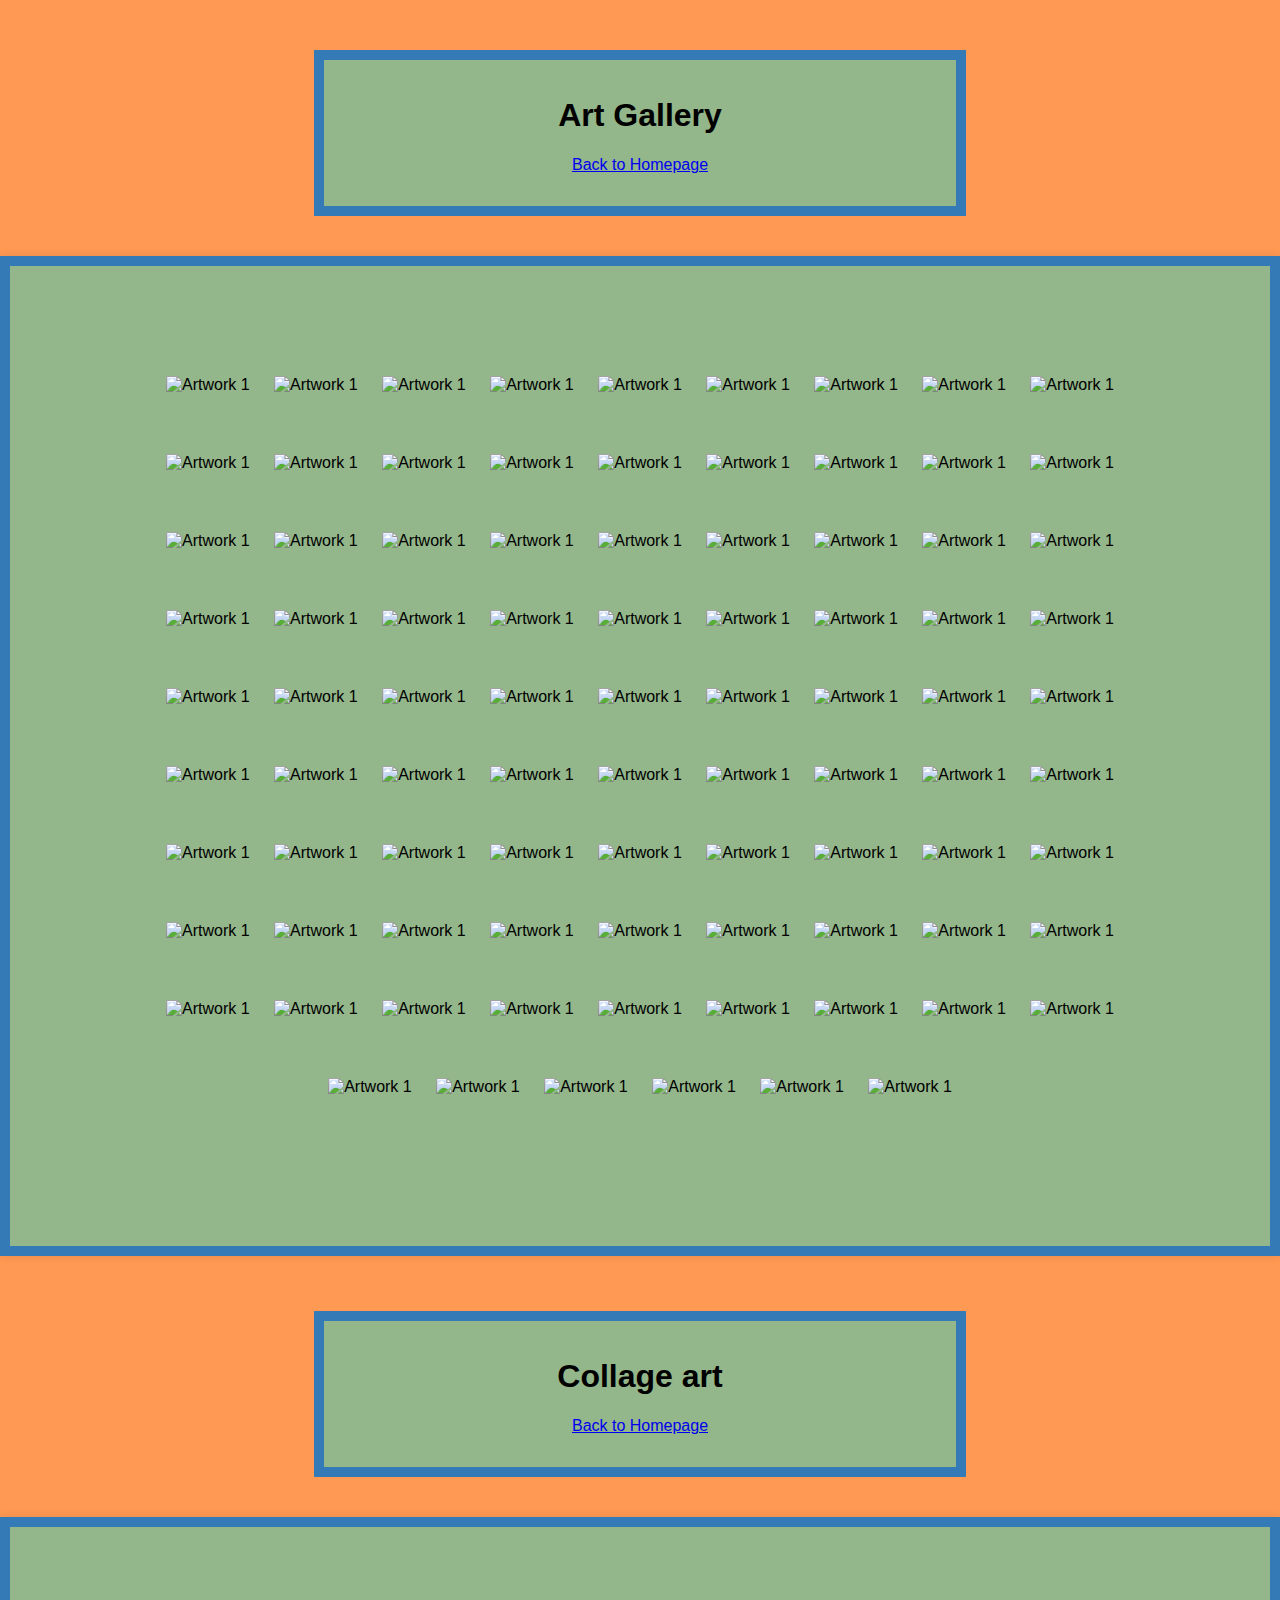
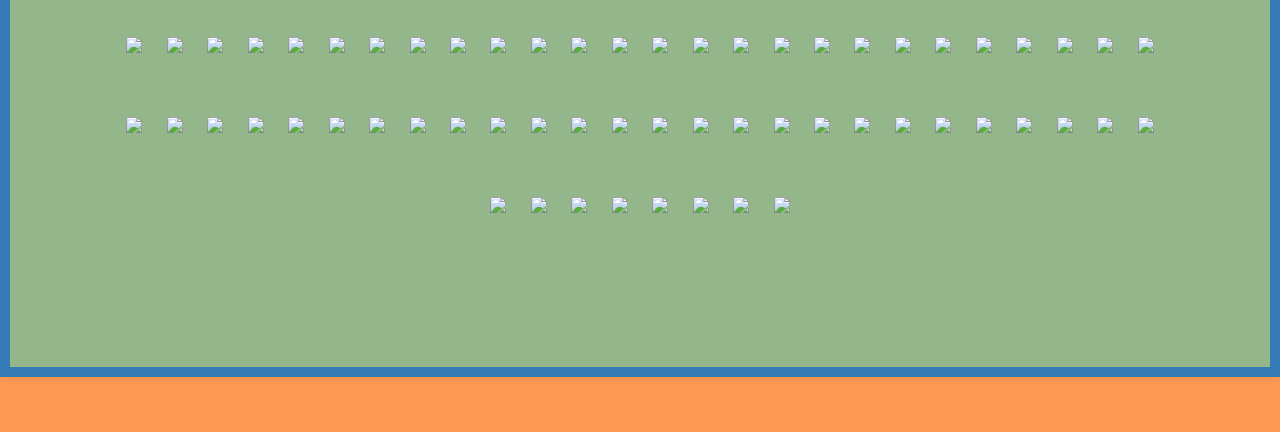
==== art/original.html @ 714fb95d "Add files via upload" ====
<!DOCTYPE html>
<html lang="en">
<head>
	<meta charset="UTF-8">
	<meta name="viewport" content="width=device-width, initial-scale=1.0">
	<title>Art Gallery</title>
	<link rel="stylesheet" href="gallery.css">
</head>
<body>
	<header>
		<h1>Art Gallery</h1>
		<p class="back-link"><a href="../index.html">Back to Homepage</a></p>
	</header>
	<main>
		<section id="art-section">
			<div class="art-container">
				<img src="geogebra_cuadrado/333_blanco.png" alt="Artwork 1" width="400" height="400">
				<img src="geogebra_cuadrado/333_color.png" alt="Artwork 1" width="400" height="400">
				<img src="geogebra_cuadrado/abstracto_1.png" alt="Artwork 1" width="400" height="400">
				<img src="geogebra_cuadrado/abstracto_uno_alt.png" alt="Artwork 1" width="400" height="400">
				<img src="geogebra_cuadrado/all_perspectives_colorful.png" alt="Artwork 1" width="400" height="400">
				<img src="geogebra_cuadrado/all_perspectives_white.png" alt="Artwork 1" width="400" height="400">
				<img src="geogebra_cuadrado/ancient_magik.png" alt="Artwork 1" width="400" height="400">
				<img src="geogebra_cuadrado/ancient_magik_blanco.png" alt="Artwork 1" width="400" height="400">
				<img src="geogebra_cuadrado/apertura.png" alt="Artwork 1" width="400" height="400">
				<img src="geogebra_cuadrado/apertura_2.png" alt="Artwork 1" width="400" height="400">
				<img src="geogebra_cuadrado/apertura_circular.png" alt="Artwork 1" width="400" height="400">
				<img src="geogebra_cuadrado/box_1.png" alt="Artwork 1" width="400" height="400">
				<img src="geogebra_cuadrado/box_2.png" alt="Artwork 1" width="400" height="400">
				<img src="geogebra_cuadrado/box_3.png" alt="Artwork 1" width="400" height="400">
				<img src="geogebra_cuadrado/buho_1.png" alt="Artwork 1" width="400" height="400">
				<img src="geogebra_cuadrado/circular_alt.png" alt="Artwork 1" width="400" height="400">
				<img src="geogebra_cuadrado/circular_blanco.png" alt="Artwork 1" width="400" height="400">
				<img src="geogebra_cuadrado/clasico_blanco.png" alt="Artwork 1" width="400" height="400">
				<img src="geogebra_cuadrado/contemporaneo_color.png" alt="Artwork 1" width="400" height="400">
				<img src="geogebra_cuadrado/creatures!.png" alt="Artwork 1" width="400" height="400">
				<img src="geogebra_cuadrado/creatures!_alt.png" alt="Artwork 1" width="400" height="400">
				<img src="geogebra_cuadrado/cruzada_1.png" alt="Artwork 1" width="400" height="400">
				<img src="geogebra_cuadrado/cruzada_2.png" alt="Artwork 1" width="400" height="400">
				<img src="geogebra_cuadrado/estrella_blanco.png" alt="Artwork 1" width="400" height="400">
				<img src="geogebra_cuadrado/estrella_color.png" alt="Artwork 1" width="400" height="400">
				<img src="geogebra_cuadrado/estrella_cuadrada.png" alt="Artwork 1" width="400" height="400">
				<img src="geogebra_cuadrado/estrella_cuadrada_blanco.png" alt="Artwork 1" width="400" height="400">
				<img src="geogebra_cuadrado/flir_lineas_3.png" alt="Artwork 1" width="400" height="400">
				<img src="geogebra_cuadrado/flor_lineas_1.png" alt="Artwork 1" width="400" height="400">
				<img src="geogebra_cuadrado/flor_lineas_2.png" alt="Artwork 1" width="400" height="400">
				<img src="geogebra_cuadrado/flor_sencilla.png" alt="Artwork 1" width="400" height="400">
				<img src="geogebra_cuadrado/flor_sencilla_alt.png" alt="Artwork 1" width="400" height="400">
				<img src="geogebra_cuadrado/fractal_novelty_blanco.png" alt="Artwork 1" width="400" height="400">
				<img src="geogebra_cuadrado/fractal_uno_color.png" alt="Artwork 1" width="400" height="400">
				<img src="geogebra_cuadrado/impacto_alt.png" alt="Artwork 1" width="400" height="400">
				<img src="geogebra_cuadrado/impacto_blanco.png" alt="Artwork 1" width="400" height="400">
				<img src="geogebra_cuadrado/impacto_original.png" alt="Artwork 1" width="400" height="400">
				<img src="geogebra_cuadrado/invocacion_alt.png" alt="Artwork 1" width="400" height="400">
				<img src="geogebra_cuadrado/invocacion_blanco.png" alt="Artwork 1" width="400" height="400">
				<img src="geogebra_cuadrado/jefe_final_alt.png" alt="Artwork 1" width="400" height="400">
				<img src="geogebra_cuadrado/jefe_final_atl2.png" alt="Artwork 1" width="400" height="400">
				<img src="geogebra_cuadrado/jefe_final_blanco.png" alt="Artwork 1" width="400" height="400">
				<img src="geogebra_cuadrado/jefe_final_v2.png" alt="Artwork 1" width="400" height="400">
				<img src="geogebra_cuadrado/jefe_final_v2_alt.png" alt="Artwork 1" width="400" height="400">
				<img src="geogebra_cuadrado/jefe_final_v2_alt2.png" alt="Artwork 1" width="400" height="400">
				<img src="geogebra_cuadrado/juguete_blanco.png" alt="Artwork 1" width="400" height="400">
				<img src="geogebra_cuadrado/juguete_color.png" alt="Artwork 1" width="400" height="400">
				<img src="geogebra_cuadrado/lenguaje.png" alt="Artwork 1" width="400" height="400">
				<img src="geogebra_cuadrado/logo_2.png" alt="Artwork 1" width="400" height="400">
				<img src="geogebra_cuadrado/manos.png" alt="Artwork 1" width="400" height="400">
				<img src="geogebra_cuadrado/nave_emplumada_alt.png" alt="Artwork 1" width="400" height="400">
				<img src="geogebra_cuadrado/nave_emplumada_blanco.png" alt="Artwork 1" width="400" height="400">
				<img src="geogebra_cuadrado/novedad_blanco.png" alt="Artwork 1" width="400" height="400">
				<img src="geogebra_cuadrado/novedad_color.png" alt="Artwork 1" width="400" height="400">
				<img src="geogebra_cuadrado/novedad_color2.png" alt="Artwork 1" width="400" height="400">
				<img src="geogebra_cuadrado/novedad_oscuro.png" alt="Artwork 1" width="400" height="400">
				<img src="geogebra_cuadrado/oro_antiguo_alt.png" alt="Artwork 1" width="400" height="400">
				<img src="geogebra_cuadrado/oro_antiguo_blanco.png" alt="Artwork 1" width="400" height="400">
				<img src="geogebra_cuadrado/oro_antiguo_update1.png" alt="Artwork 1" width="400" height="400">
				<img src="geogebra_cuadrado/oro_antiguo_update2.png" alt="Artwork 1" width="400" height="400">
				<img src="geogebra_cuadrado/parque_hadas.png" alt="Artwork 1" width="400" height="400">
				<img src="geogebra_cuadrado/perspectivas_2.png" alt="Artwork 1" width="400" height="400">
				<img src="geogebra_cuadrado/petalo_alt.png" alt="Artwork 1" width="400" height="400">
				<img src="geogebra_cuadrado/petalo_blanco.png" alt="Artwork 1" width="400" height="400">
				<img src="geogebra_cuadrado/petalo_color.png" alt="Artwork 1" width="400" height="400">
				<img src="geogebra_cuadrado/primer_blanco.png" alt="Artwork 1" width="400" height="400">
				<img src="geogebra_cuadrado/primer_color.png" alt="Artwork 1" width="400" height="400">
				<img src="geogebra_cuadrado/recordar_1.png" alt="Artwork 1" width="400" height="400">
				<img src="geogebra_cuadrado/recordar_1_alt.png" alt="Artwork 1" width="400" height="400">
				<img src="geogebra_cuadrado/recordar_blanco.png" alt="Artwork 1" width="400" height="400">
				<img src="geogebra_cuadrado/recordar_color.png" alt="Artwork 1" width="400" height="400">
				<img src="geogebra_cuadrado/resistencia_blanco.png" alt="Artwork 1" width="400" height="400">
				<img src="geogebra_cuadrado/resistencia_color.png" alt="Artwork 1" width="400" height="400">
				<img src="geogebra_cuadrado/sello_blanco.png" alt="Artwork 1" width="400" height="400">
				<img src="geogebra_cuadrado/sello_color.png" alt="Artwork 1" width="400" height="400">
				<img src="geogebra_cuadrado/sello_color1.png" alt="Artwork 1" width="400" height="400">
				<img src="geogebra_cuadrado/sello_color2.png" alt="Artwork 1" width="400" height="400">
				<img src="geogebra_cuadrado/sello_color3.png" alt="Artwork 1" width="400" height="400">
				<img src="geogebra_cuadrado/semaforo.png" alt="Artwork 1" width="400" height="400">
				<img src="geogebra_cuadrado/semilla_blanco.png" alt="Artwork 1" width="400" height="400">
				<img src="geogebra_cuadrado/semilla_color.png" alt="Artwork 1" width="400" height="400">
				<img src="geogebra_cuadrado/semilla_fondo1.png" alt="Artwork 1" width="400" height="400">
				<img src="geogebra_cuadrado/semilla_fondo2.png" alt="Artwork 1" width="400" height="400">
				<img src="geogebra_cuadrado/semilla_fondo3.png" alt="Artwork 1" width="400" height="400">
				<img src="geogebra_cuadrado/semilla_fondo4.png" alt="Artwork 1" width="400" height="400">
				<img src="geogebra_cuadrado/simple.png" alt="Artwork 1" width="400" height="400">
				<img src="geogebra_cuadrado/simple_blanco.png" alt="Artwork 1" width="400" height="400">
			</div>
		</section>
		<header>
			<h1>Collage art</h1>
				<p class="back-link"><a href="../index.html">Back to Homepage</a></p>
			</header>
		<section id="art-section">
			<div class="art-container">
				<img src="collage/Ali.png">
				<img src="collage/all_god.png">
				<img src="collage/amor.png">
				<img src="collage/an_observer.png">
				<img src="collage/angry_math.png">
				<img src="collage/being_is_a_sport.png">
				<img src="collage/blue_dreams.png">
				<img src="collage/cam_2.png">
				<img src="collage/Cam_y_yo_2.png">
				<img src="collage/Clasico.png">
				<img src="collage/creaturas magicas.png">
				<img src="collage/cubone.png">
				<img src="collage/cubone_2.png">
				<img src="collage/cubone_3.png">
				<img src="collage/en_esp.png">
				<img src="collage/estilazo.png">
				<img src="collage/experiencia.png">
				<img src="collage/for_exceptional_human.png">
				<img src="collage/for_honored_anon.png">
				<img src="collage/gatitos.png">
				<img src="collage/george_orwell.png">
				<img src="collage/hasbulla_drip_alien.png">
				<img src="collage/i_am_meme.png">
				<img src="collage/ideas_absurdas.png">
				<img src="collage/JLEJ.png">
				<img src="collage/john_trudell.png">
				<img src="collage/jr.png">
				<img src="collage/jr_2.png">
				<img src="collage/la_beca.png">
				<img src="collage/la_clave.png">
				<img src="collage/la_musica.png">
				<img src="collage/lecture.png">
				<img src="collage/lex_cat.png">
				<img src="collage/lexless_cat.png">
				<img src="collage/lol.png">
				<img src="collage/maestros_2.png">
				<img src="collage/maestros_modernos.png">
				<img src="collage/No.png">
				<img src="collage/no_context.png">
				<img src="collage/otredades.png">
				<img src="collage/otredades_2.png">
				<img src="collage/playuki.png">
				<img src="collage/qualia_rock.png">
				<img src="collage/rayito.png">
				<img src="collage/reason_and_analysis.png">
				<img src="collage/ser_citado.png">
				<img src="collage/ser_citado_2.png">
				<img src="collage/ser_citado_3.png">
				<img src="collage/simbolos.png">
				<img src="collage/the_key.png">
				<img src="collage/the_sky.png">
				<img src="collage/todas las formas.png">
				<img src="collage/todas_las_formas.png">
				<img src="collage/us_2.png">
				<img src="collage/us_3.png">
				<img src="collage/viernes.png">
				<img src="collage/yisus.png">
				<img src="collage/yo_mero.png">
				<img src="collage/yo_soy_2.png">
				<img src="collage/yomero.png">
			</div>
		</section>
	</main>
</body>
</html>
---- art/gallery.css ----
body {
  font-family: Arial, sans-serif;
  background-color: #ff9953;
  margin: 0;
  padding: 0;
}

header {
  padding: 1em;
  text-align: center;
  max-width: 600px;
  margin: 0 auto; /* Center element horizontally */
  margin-bottom: 40px;
  margin-top: 50px;
  border: 10px solid #337ab7;
  background-color: #93b68a;
}

main > section {
  margin-bottom: 50px;
  border-bottom: 5px solid #ff9953;
}

.art-container {
  /* Add some basic styling to the container */
  max-width: 1300px;
  margin: 0 auto; /* Center element horizontally */
  padding: 100px;
  background-color: #93b68a;
  border: 10px solid #337ab7;
  border-collapse: separate; /* Separate borders */
  text-align: center; /* Center text horizontally */
  box-shadow: 0 0 10px rgba(0, 0, 0, 0.1);
}

.art-container img {
  margin: 50px; /* Add a 20px margin around each image */
  margin-bottom: 10px
}

.art-container img {
  margin: 10px; /* Add a 20px margin around each image */
  margin-bottom: 50px
}


.art-entry img {
  /* Style the image */
  width: 100%;
  height: 200px; /* Set a fixed height for the images */
  object-fit: cover;
  border-radius: 10px;
}

.art-entry .piece-name {
  /* Style the piece name */
  font-size: 18px;
  font-weight: bold;
  margin-top: 10px;
}

.art-entry .piece-number {
  /* Style the piece number */
  font-size: 16px;
  color: #666;
  margin-bottom: 10px;
}
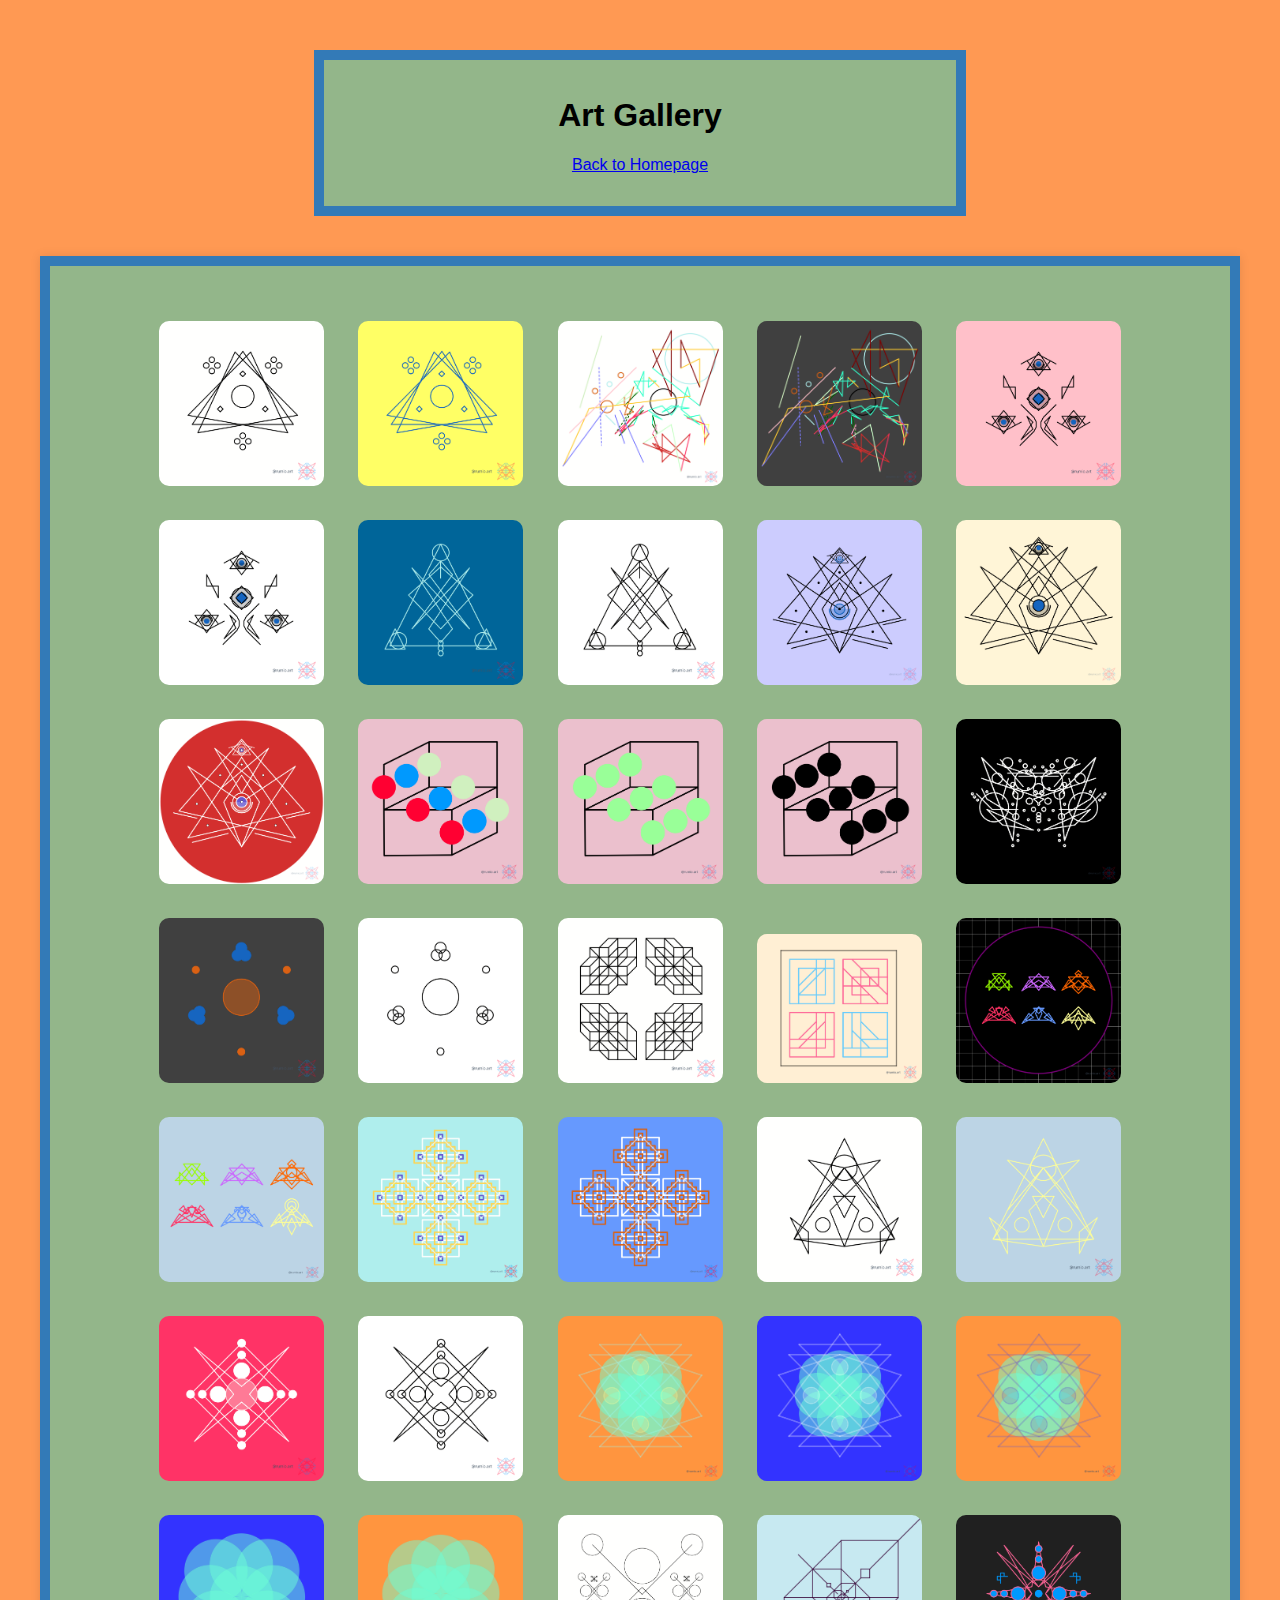
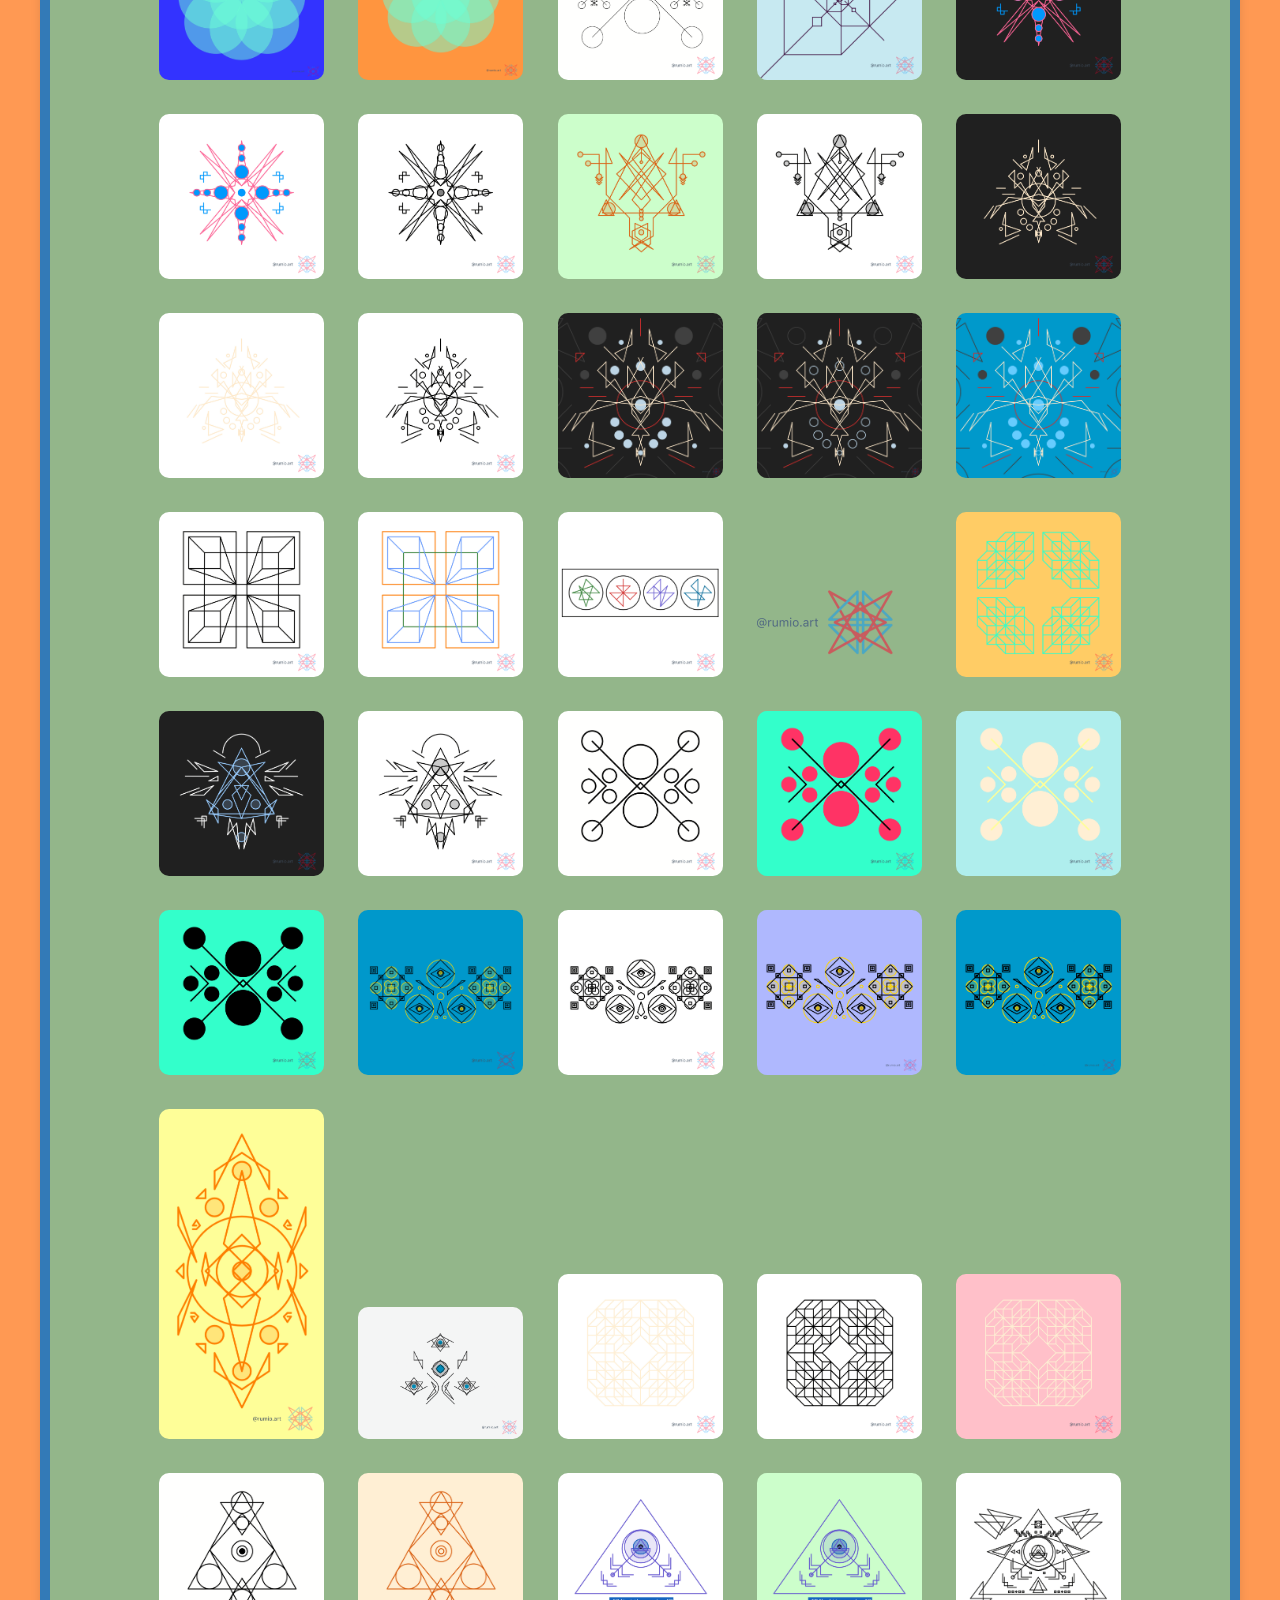
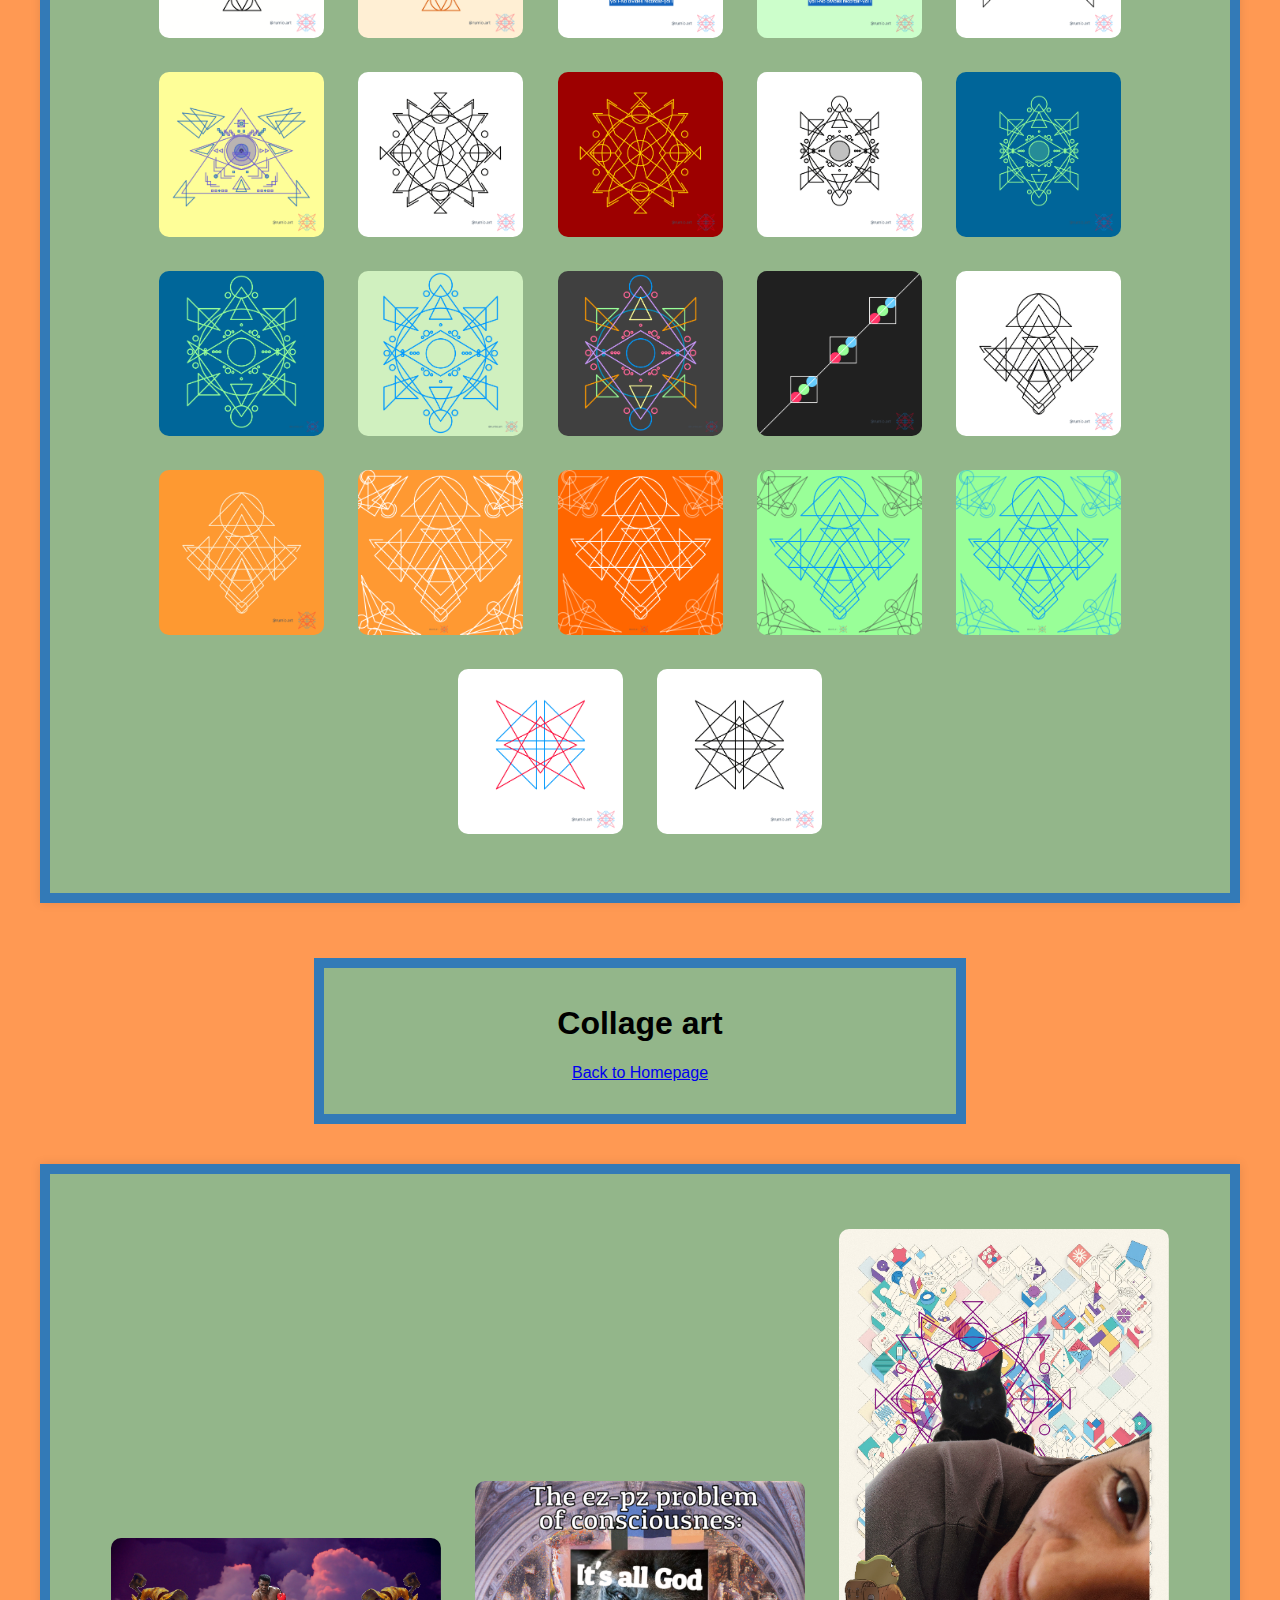
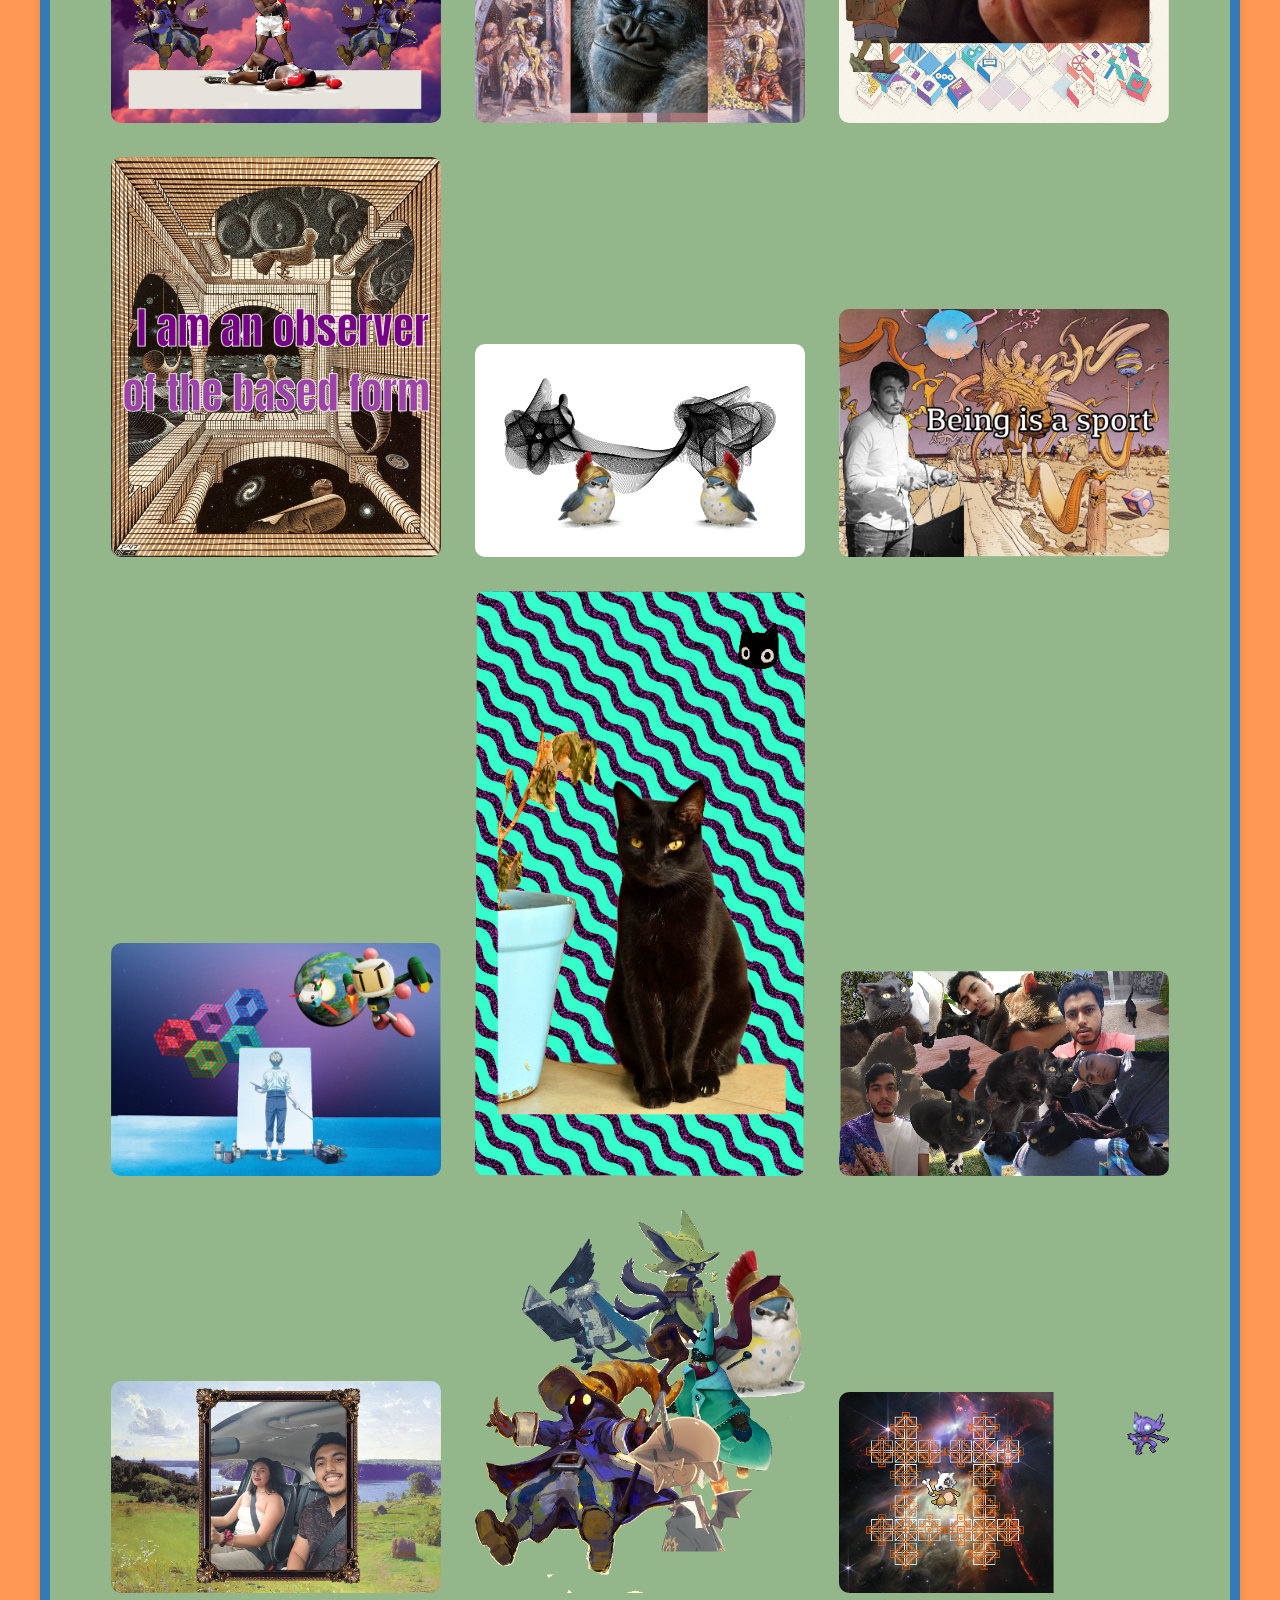
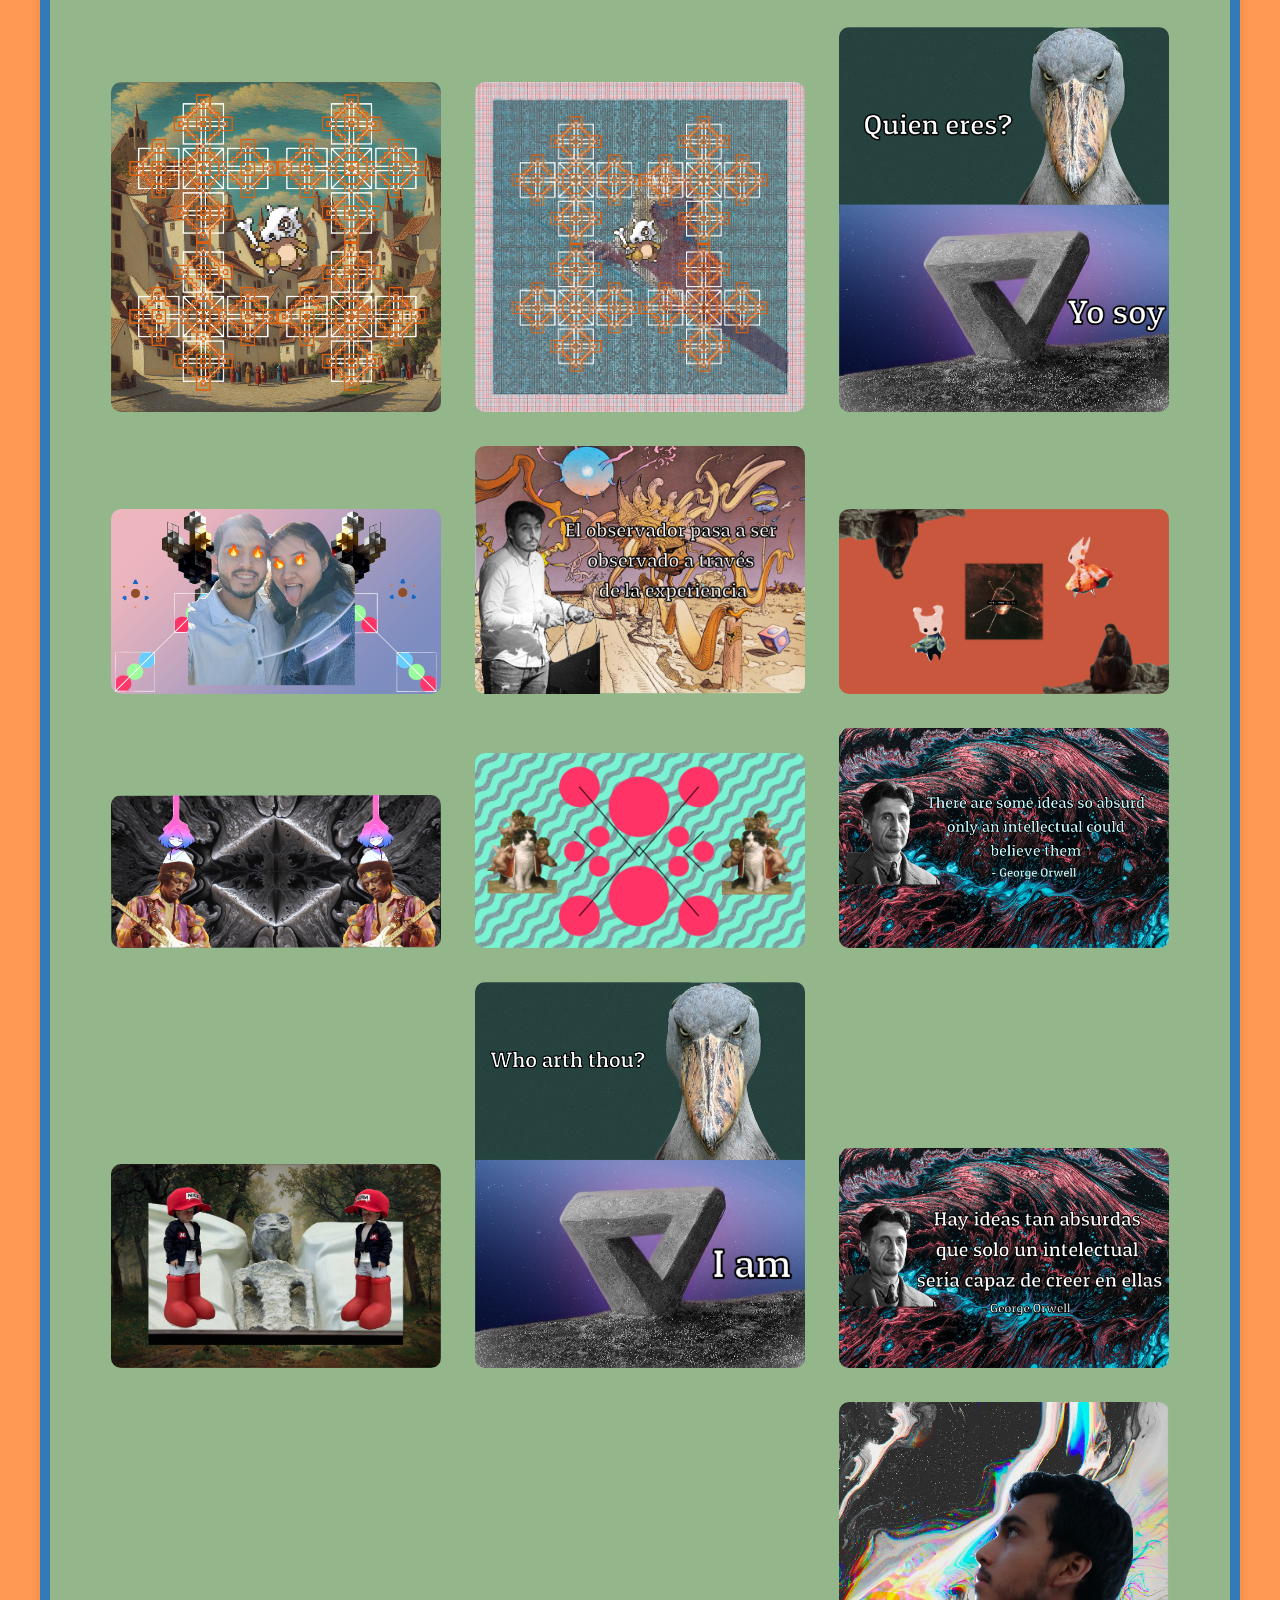
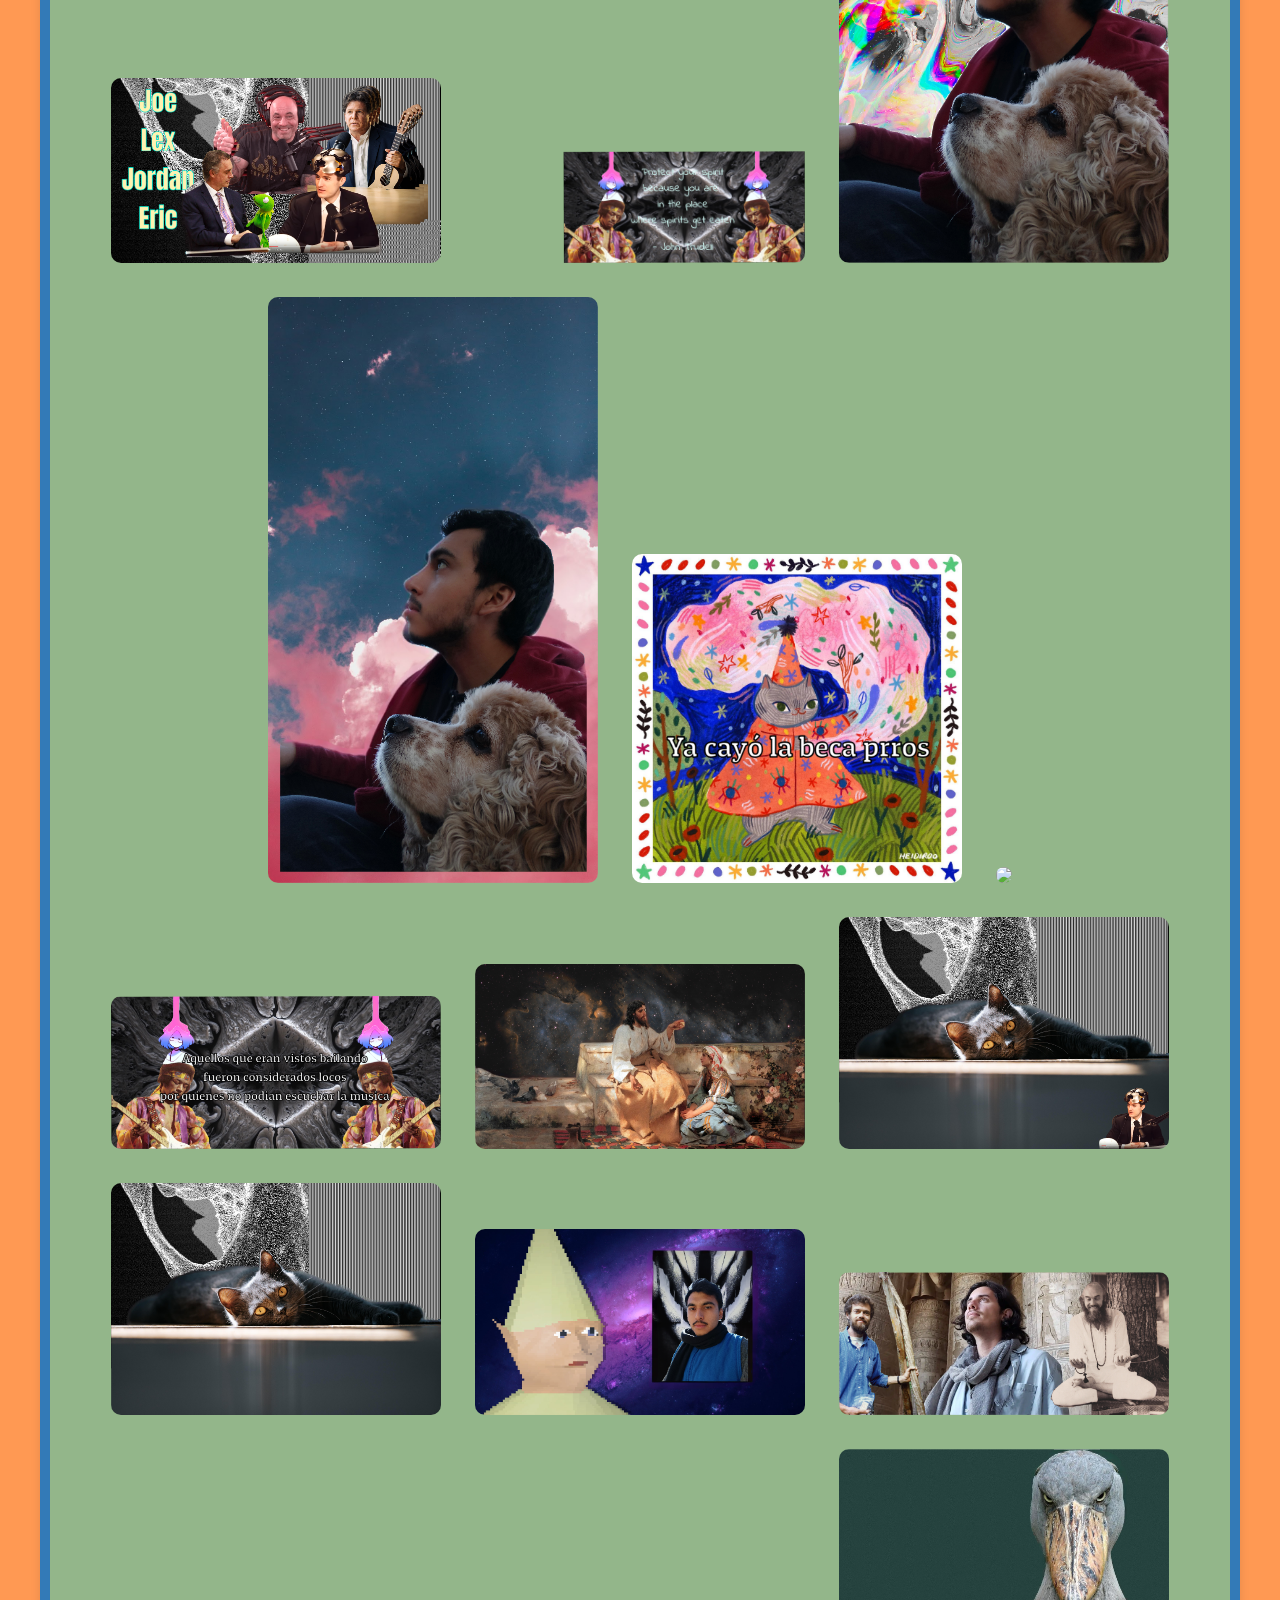
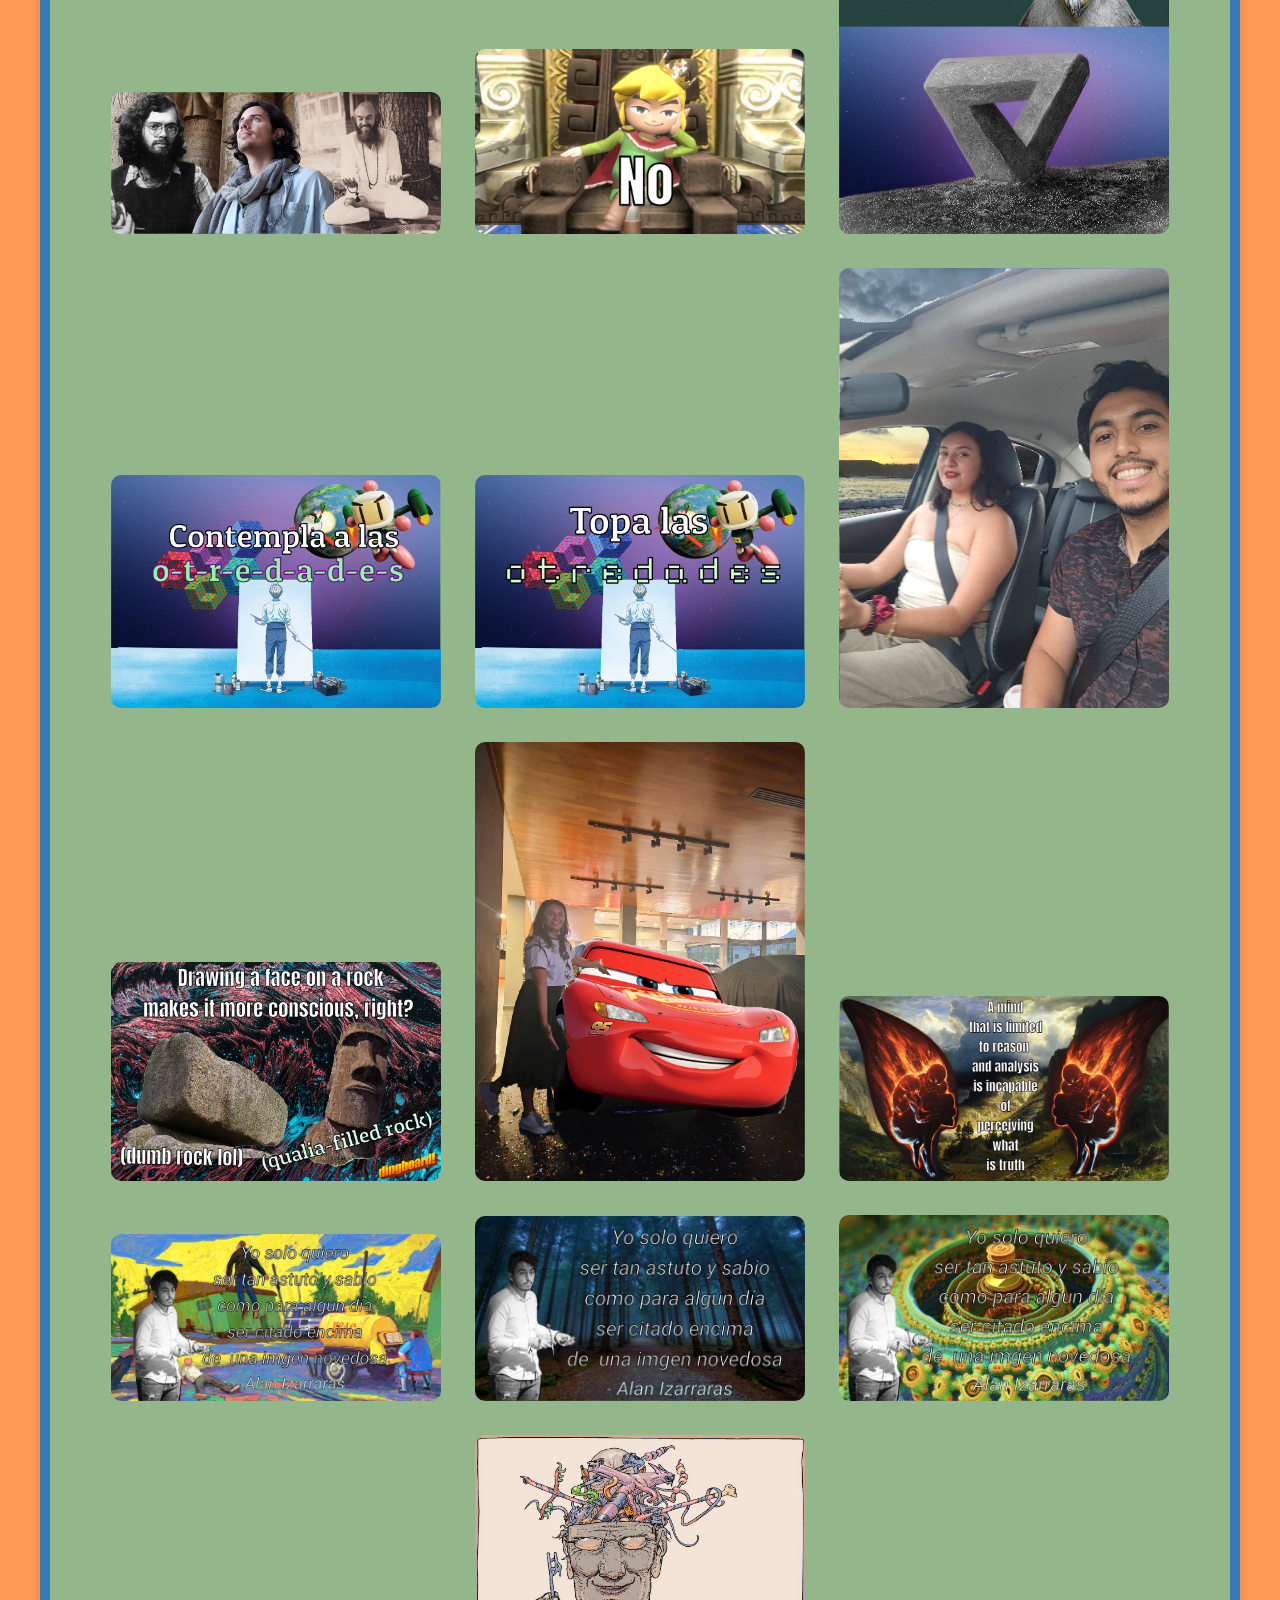
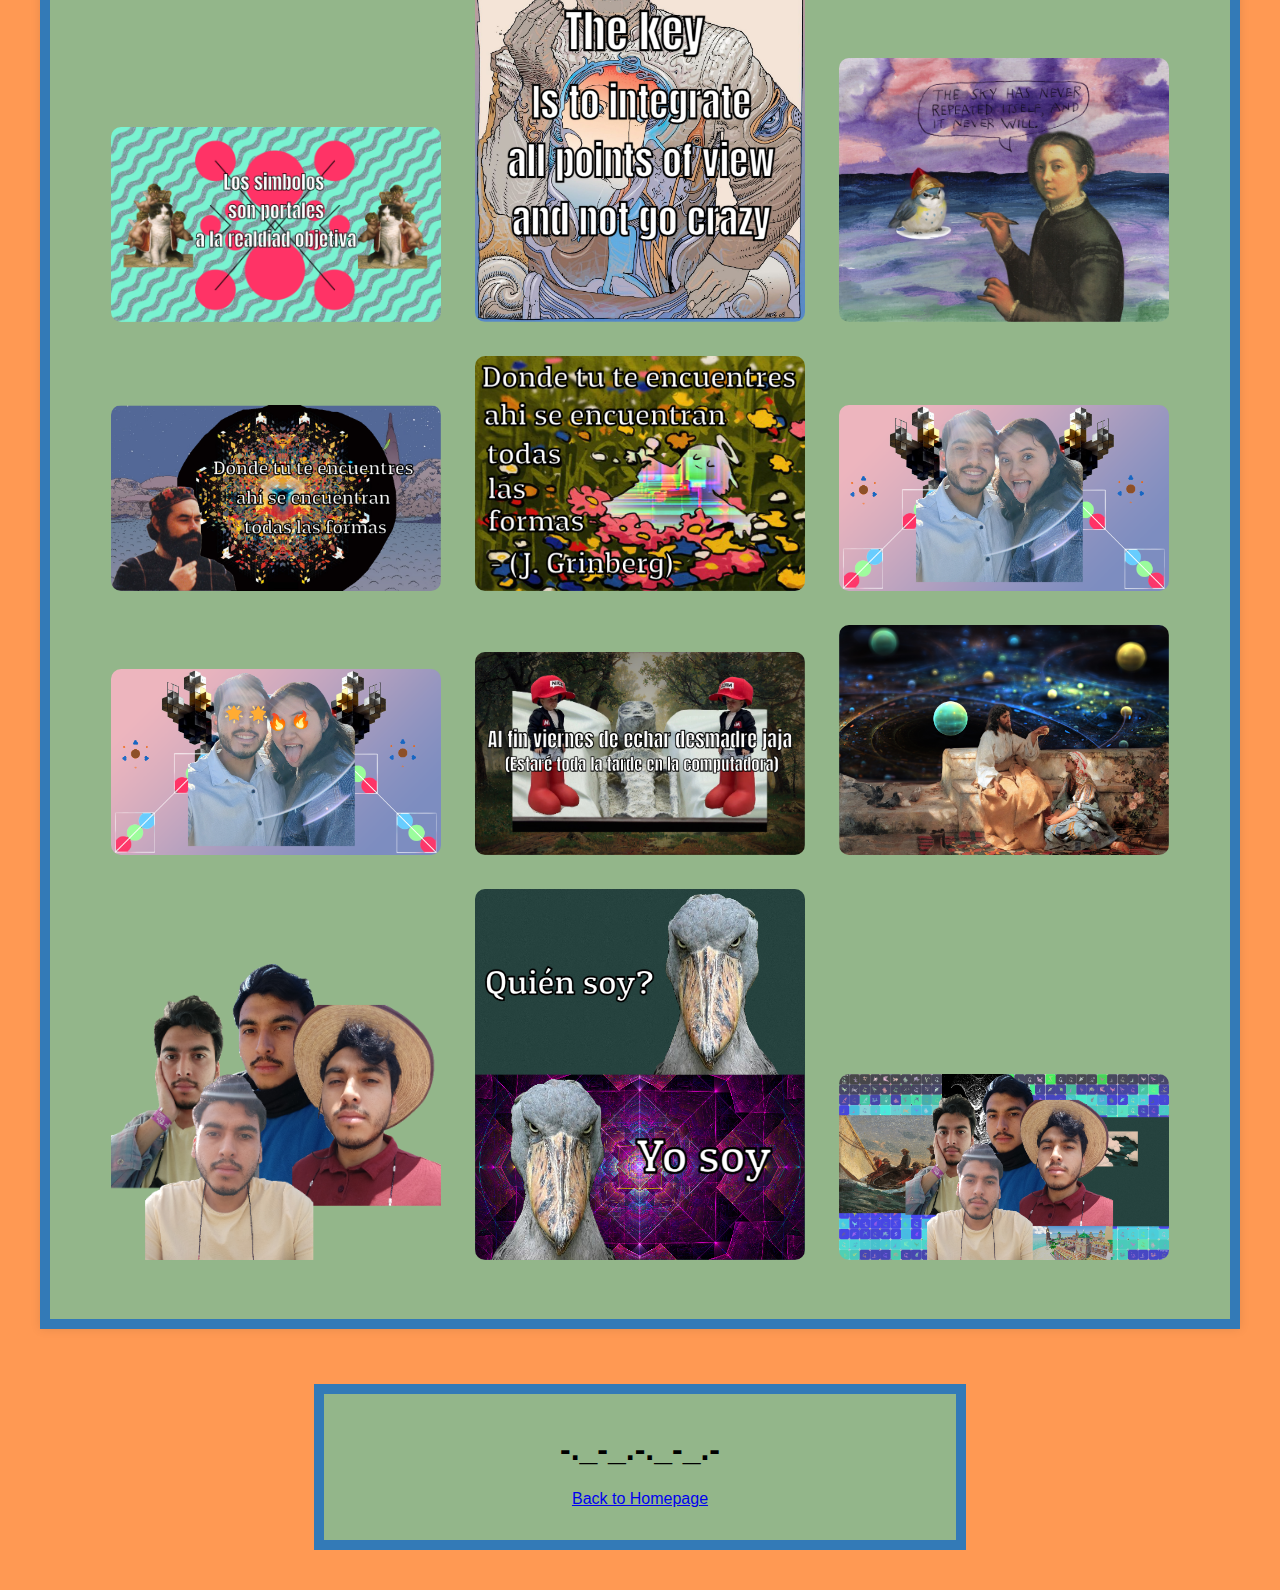
==== commit 90b7a4c5: "image ratio fix" ====
--- a/art/original.html
+++ b/art/original.html
@@ -14,93 +14,93 @@
 	<main>
 		<section id="art-section">
 			<div class="art-container">
-				<img src="geogebra_cuadrado/333_blanco.png" alt="Artwork 1" width="400" height="400">
-				<img src="geogebra_cuadrado/333_color.png" alt="Artwork 1" width="400" height="400">
-				<img src="geogebra_cuadrado/abstracto_1.png" alt="Artwork 1" width="400" height="400">
-				<img src="geogebra_cuadrado/abstracto_uno_alt.png" alt="Artwork 1" width="400" height="400">
-				<img src="geogebra_cuadrado/all_perspectives_colorful.png" alt="Artwork 1" width="400" height="400">
-				<img src="geogebra_cuadrado/all_perspectives_white.png" alt="Artwork 1" width="400" height="400">
-				<img src="geogebra_cuadrado/ancient_magik.png" alt="Artwork 1" width="400" height="400">
-				<img src="geogebra_cuadrado/ancient_magik_blanco.png" alt="Artwork 1" width="400" height="400">
-				<img src="geogebra_cuadrado/apertura.png" alt="Artwork 1" width="400" height="400">
-				<img src="geogebra_cuadrado/apertura_2.png" alt="Artwork 1" width="400" height="400">
-				<img src="geogebra_cuadrado/apertura_circular.png" alt="Artwork 1" width="400" height="400">
-				<img src="geogebra_cuadrado/box_1.png" alt="Artwork 1" width="400" height="400">
-				<img src="geogebra_cuadrado/box_2.png" alt="Artwork 1" width="400" height="400">
-				<img src="geogebra_cuadrado/box_3.png" alt="Artwork 1" width="400" height="400">
-				<img src="geogebra_cuadrado/buho_1.png" alt="Artwork 1" width="400" height="400">
-				<img src="geogebra_cuadrado/circular_alt.png" alt="Artwork 1" width="400" height="400">
-				<img src="geogebra_cuadrado/circular_blanco.png" alt="Artwork 1" width="400" height="400">
-				<img src="geogebra_cuadrado/clasico_blanco.png" alt="Artwork 1" width="400" height="400">
-				<img src="geogebra_cuadrado/contemporaneo_color.png" alt="Artwork 1" width="400" height="400">
-				<img src="geogebra_cuadrado/creatures!.png" alt="Artwork 1" width="400" height="400">
-				<img src="geogebra_cuadrado/creatures!_alt.png" alt="Artwork 1" width="400" height="400">
-				<img src="geogebra_cuadrado/cruzada_1.png" alt="Artwork 1" width="400" height="400">
-				<img src="geogebra_cuadrado/cruzada_2.png" alt="Artwork 1" width="400" height="400">
-				<img src="geogebra_cuadrado/estrella_blanco.png" alt="Artwork 1" width="400" height="400">
-				<img src="geogebra_cuadrado/estrella_color.png" alt="Artwork 1" width="400" height="400">
-				<img src="geogebra_cuadrado/estrella_cuadrada.png" alt="Artwork 1" width="400" height="400">
-				<img src="geogebra_cuadrado/estrella_cuadrada_blanco.png" alt="Artwork 1" width="400" height="400">
-				<img src="geogebra_cuadrado/flir_lineas_3.png" alt="Artwork 1" width="400" height="400">
-				<img src="geogebra_cuadrado/flor_lineas_1.png" alt="Artwork 1" width="400" height="400">
-				<img src="geogebra_cuadrado/flor_lineas_2.png" alt="Artwork 1" width="400" height="400">
-				<img src="geogebra_cuadrado/flor_sencilla.png" alt="Artwork 1" width="400" height="400">
-				<img src="geogebra_cuadrado/flor_sencilla_alt.png" alt="Artwork 1" width="400" height="400">
-				<img src="geogebra_cuadrado/fractal_novelty_blanco.png" alt="Artwork 1" width="400" height="400">
-				<img src="geogebra_cuadrado/fractal_uno_color.png" alt="Artwork 1" width="400" height="400">
-				<img src="geogebra_cuadrado/impacto_alt.png" alt="Artwork 1" width="400" height="400">
-				<img src="geogebra_cuadrado/impacto_blanco.png" alt="Artwork 1" width="400" height="400">
-				<img src="geogebra_cuadrado/impacto_original.png" alt="Artwork 1" width="400" height="400">
-				<img src="geogebra_cuadrado/invocacion_alt.png" alt="Artwork 1" width="400" height="400">
-				<img src="geogebra_cuadrado/invocacion_blanco.png" alt="Artwork 1" width="400" height="400">
-				<img src="geogebra_cuadrado/jefe_final_alt.png" alt="Artwork 1" width="400" height="400">
-				<img src="geogebra_cuadrado/jefe_final_atl2.png" alt="Artwork 1" width="400" height="400">
-				<img src="geogebra_cuadrado/jefe_final_blanco.png" alt="Artwork 1" width="400" height="400">
-				<img src="geogebra_cuadrado/jefe_final_v2.png" alt="Artwork 1" width="400" height="400">
-				<img src="geogebra_cuadrado/jefe_final_v2_alt.png" alt="Artwork 1" width="400" height="400">
-				<img src="geogebra_cuadrado/jefe_final_v2_alt2.png" alt="Artwork 1" width="400" height="400">
-				<img src="geogebra_cuadrado/juguete_blanco.png" alt="Artwork 1" width="400" height="400">
-				<img src="geogebra_cuadrado/juguete_color.png" alt="Artwork 1" width="400" height="400">
-				<img src="geogebra_cuadrado/lenguaje.png" alt="Artwork 1" width="400" height="400">
-				<img src="geogebra_cuadrado/logo_2.png" alt="Artwork 1" width="400" height="400">
-				<img src="geogebra_cuadrado/manos.png" alt="Artwork 1" width="400" height="400">
-				<img src="geogebra_cuadrado/nave_emplumada_alt.png" alt="Artwork 1" width="400" height="400">
-				<img src="geogebra_cuadrado/nave_emplumada_blanco.png" alt="Artwork 1" width="400" height="400">
-				<img src="geogebra_cuadrado/novedad_blanco.png" alt="Artwork 1" width="400" height="400">
-				<img src="geogebra_cuadrado/novedad_color.png" alt="Artwork 1" width="400" height="400">
-				<img src="geogebra_cuadrado/novedad_color2.png" alt="Artwork 1" width="400" height="400">
-				<img src="geogebra_cuadrado/novedad_oscuro.png" alt="Artwork 1" width="400" height="400">
-				<img src="geogebra_cuadrado/oro_antiguo_alt.png" alt="Artwork 1" width="400" height="400">
-				<img src="geogebra_cuadrado/oro_antiguo_blanco.png" alt="Artwork 1" width="400" height="400">
-				<img src="geogebra_cuadrado/oro_antiguo_update1.png" alt="Artwork 1" width="400" height="400">
-				<img src="geogebra_cuadrado/oro_antiguo_update2.png" alt="Artwork 1" width="400" height="400">
-				<img src="geogebra_cuadrado/parque_hadas.png" alt="Artwork 1" width="400" height="400">
-				<img src="geogebra_cuadrado/perspectivas_2.png" alt="Artwork 1" width="400" height="400">
-				<img src="geogebra_cuadrado/petalo_alt.png" alt="Artwork 1" width="400" height="400">
-				<img src="geogebra_cuadrado/petalo_blanco.png" alt="Artwork 1" width="400" height="400">
-				<img src="geogebra_cuadrado/petalo_color.png" alt="Artwork 1" width="400" height="400">
-				<img src="geogebra_cuadrado/primer_blanco.png" alt="Artwork 1" width="400" height="400">
-				<img src="geogebra_cuadrado/primer_color.png" alt="Artwork 1" width="400" height="400">
-				<img src="geogebra_cuadrado/recordar_1.png" alt="Artwork 1" width="400" height="400">
-				<img src="geogebra_cuadrado/recordar_1_alt.png" alt="Artwork 1" width="400" height="400">
-				<img src="geogebra_cuadrado/recordar_blanco.png" alt="Artwork 1" width="400" height="400">
-				<img src="geogebra_cuadrado/recordar_color.png" alt="Artwork 1" width="400" height="400">
-				<img src="geogebra_cuadrado/resistencia_blanco.png" alt="Artwork 1" width="400" height="400">
-				<img src="geogebra_cuadrado/resistencia_color.png" alt="Artwork 1" width="400" height="400">
-				<img src="geogebra_cuadrado/sello_blanco.png" alt="Artwork 1" width="400" height="400">
-				<img src="geogebra_cuadrado/sello_color.png" alt="Artwork 1" width="400" height="400">
-				<img src="geogebra_cuadrado/sello_color1.png" alt="Artwork 1" width="400" height="400">
-				<img src="geogebra_cuadrado/sello_color2.png" alt="Artwork 1" width="400" height="400">
-				<img src="geogebra_cuadrado/sello_color3.png" alt="Artwork 1" width="400" height="400">
-				<img src="geogebra_cuadrado/semaforo.png" alt="Artwork 1" width="400" height="400">
-				<img src="geogebra_cuadrado/semilla_blanco.png" alt="Artwork 1" width="400" height="400">
-				<img src="geogebra_cuadrado/semilla_color.png" alt="Artwork 1" width="400" height="400">
-				<img src="geogebra_cuadrado/semilla_fondo1.png" alt="Artwork 1" width="400" height="400">
-				<img src="geogebra_cuadrado/semilla_fondo2.png" alt="Artwork 1" width="400" height="400">
-				<img src="geogebra_cuadrado/semilla_fondo3.png" alt="Artwork 1" width="400" height="400">
-				<img src="geogebra_cuadrado/semilla_fondo4.png" alt="Artwork 1" width="400" height="400">
-				<img src="geogebra_cuadrado/simple.png" alt="Artwork 1" width="400" height="400">
-				<img src="geogebra_cuadrado/simple_blanco.png" alt="Artwork 1" width="400" height="400">
+				<img src="geogebra_cuadrado/333_blanco.png" >
+				<img src="geogebra_cuadrado/333_color.png" >
+				<img src="geogebra_cuadrado/abstracto_1.png" >
+				<img src="geogebra_cuadrado/abstracto_uno_alt.png" >
+				<img src="geogebra_cuadrado/all_perspectives_colorful.png" >
+				<img src="geogebra_cuadrado/all_perspectives_white.png" >
+				<img src="geogebra_cuadrado/ancient_magik.png" >
+				<img src="geogebra_cuadrado/ancient_magik_blanco.png" >
+				<img src="geogebra_cuadrado/apertura.png" >
+				<img src="geogebra_cuadrado/apertura_2.png" >
+				<img src="geogebra_cuadrado/apertura_circular.png" >
+				<img src="geogebra_cuadrado/box_1.png" >
+				<img src="geogebra_cuadrado/box_2.png" >
+				<img src="geogebra_cuadrado/box_3.png" >
+				<img src="geogebra_cuadrado/buho_1.png" >
+				<img src="geogebra_cuadrado/circular_alt.png" >
+				<img src="geogebra_cuadrado/circular_blanco.png" >
+				<img src="geogebra_cuadrado/clasico_blanco.png" >
+				<img src="geogebra_cuadrado/contemporaneo_color.png" >
+				<img src="geogebra_cuadrado/creatures!.png" >
+				<img src="geogebra_cuadrado/creatures!_alt.png" >
+				<img src="geogebra_cuadrado/cruzada_1.png" >
+				<img src="geogebra_cuadrado/cruzada_2.png" >
+				<img src="geogebra_cuadrado/estrella_blanco.png" >
+				<img src="geogebra_cuadrado/estrella_color.png" >
+				<img src="geogebra_cuadrado/estrella_cuadrada.png" >
+				<img src="geogebra_cuadrado/estrella_cuadrada_blanco.png" >
+				<img src="geogebra_cuadrado/flir_lineas_3.png">
+				<img src="geogebra_cuadrado/flor_lineas_1.png">
+				<img src="geogebra_cuadrado/flor_lineas_2.png">
+				<img src="geogebra_cuadrado/flor_sencilla.png">
+				<img src="geogebra_cuadrado/flor_sencilla_alt.png">
+				<img src="geogebra_cuadrado/fractal_novelty_blanco.png">
+				<img src="geogebra_cuadrado/fractal_uno_color.png">
+				<img src="geogebra_cuadrado/impacto_alt.png">
+				<img src="geogebra_cuadrado/impacto_blanco.png">
+				<img src="geogebra_cuadrado/impacto_original.png">
+				<img src="geogebra_cuadrado/invocacion_alt.png">
+				<img src="geogebra_cuadrado/invocacion_blanco.png">
+				<img src="geogebra_cuadrado/jefe_final_alt.png">
+				<img src="geogebra_cuadrado/jefe_final_atl2.png">
+				<img src="geogebra_cuadrado/jefe_final_blanco.png">
+				<img src="geogebra_cuadrado/jefe_final_v2.png">
+				<img src="geogebra_cuadrado/jefe_final_v2_alt.png">
+				<img src="geogebra_cuadrado/jefe_final_v2_alt2.png">
+				<img src="geogebra_cuadrado/juguete_blanco.png">
+				<img src="geogebra_cuadrado/juguete_color.png">
+				<img src="geogebra_cuadrado/lenguaje.png">
+				<img src="geogebra_cuadrado/logo_2.png">
+				<img src="geogebra_cuadrado/manos.png">
+				<img src="geogebra_cuadrado/nave_emplumada_alt.png">
+				<img src="geogebra_cuadrado/nave_emplumada_blanco.png">
+				<img src="geogebra_cuadrado/novedad_blanco.png">
+				<img src="geogebra_cuadrado/novedad_color.png">
+				<img src="geogebra_cuadrado/novedad_color2.png">
+				<img src="geogebra_cuadrado/novedad_oscuro.png">
+				<img src="geogebra_cuadrado/oro_antiguo_alt.png">
+				<img src="geogebra_cuadrado/oro_antiguo_blanco.png">
+				<img src="geogebra_cuadrado/oro_antiguo_update1.png">
+				<img src="geogebra_cuadrado/oro_antiguo_update2.png">
+				<img src="geogebra_cuadrado/parque_hadas.png">
+				<img src="geogebra_cuadrado/perspectivas_2.png">
+				<img src="geogebra_cuadrado/petalo_alt.png">
+				<img src="geogebra_cuadrado/petalo_blanco.png">
+				<img src="geogebra_cuadrado/petalo_color.png">
+				<img src="geogebra_cuadrado/primer_blanco.png">
+				<img src="geogebra_cuadrado/primer_color.png">
+				<img src="geogebra_cuadrado/recordar_1.png">
+				<img src="geogebra_cuadrado/recordar_1_alt.png">
+				<img src="geogebra_cuadrado/recordar_blanco.png">
+				<img src="geogebra_cuadrado/recordar_color.png">
+				<img src="geogebra_cuadrado/resistencia_blanco.png">
+				<img src="geogebra_cuadrado/resistencia_color.png">
+				<img src="geogebra_cuadrado/sello_blanco.png">
+				<img src="geogebra_cuadrado/sello_color.png">
+				<img src="geogebra_cuadrado/sello_color1.png">
+				<img src="geogebra_cuadrado/sello_color2.png">
+				<img src="geogebra_cuadrado/sello_color3.png">
+				<img src="geogebra_cuadrado/semaforo.png">
+				<img src="geogebra_cuadrado/semilla_blanco.png">
+				<img src="geogebra_cuadrado/semilla_color.png">
+				<img src="geogebra_cuadrado/semilla_fondo1.png">
+				<img src="geogebra_cuadrado/semilla_fondo2.png">
+				<img src="geogebra_cuadrado/semilla_fondo3.png">
+				<img src="geogebra_cuadrado/semilla_fondo4.png">
+				<img src="geogebra_cuadrado/simple.png">
+				<img src="geogebra_cuadrado/simple_blanco.png">
 			</div>
 		</section>
 		<header>
@@ -108,7 +108,7 @@
 				<p class="back-link"><a href="../index.html">Back to Homepage</a></p>
 			</header>
 		<section id="art-section">
-			<div class="art-container">
+			<div class="art-container-two">
 				<img src="collage/Ali.png">
 				<img src="collage/all_god.png">
 				<img src="collage/amor.png">
@@ -171,6 +171,10 @@
 				<img src="collage/yomero.png">
 			</div>
 		</section>
+		<header>
+			<h1>-._-_.-._-_.-</h1>
+				<p class="back-link"><a href="../index.html">Back to Homepage</a></p>
+			</header>
 	</main>
 </body>
-</html>+</html>
--- a/art/gallery.css
+++ b/art/gallery.css
@@ -23,9 +23,9 @@
 
 .art-container {
   /* Add some basic styling to the container */
-  max-width: 1300px;
+  max-width: 1100px;
   margin: 0 auto; /* Center element horizontally */
-  padding: 100px;
+  padding: 40px;
   background-color: #93b68a;
   border: 10px solid #337ab7;
   border-collapse: separate; /* Separate borders */
@@ -34,21 +34,32 @@
 }
 
 .art-container img {
-  margin: 50px; /* Add a 20px margin around each image */
-  margin-bottom: 10px
+  /* Style the image */
+  width: 15%;
+  height: auto; /* Set a fixed height for the images */
+  object-fit: contain;
+  margin: 15px; /* Add margin around images */
+  border-radius: 10px;
 }
 
-.art-container img {
-  margin: 10px; /* Add a 20px margin around each image */
-  margin-bottom: 50px
+.art-container-two {
+  /* Add some basic styling to the container */
+  max-width: 1100px;
+  margin: 0 auto; /* Center element horizontally */
+  padding: 40px;
+  background-color: #93b68a;
+  border: 10px solid #337ab7;
+  border-collapse: separate; /* Separate borders */
+  text-align: center; /* Center text horizontally */
+  box-shadow: 0 0 10px rgba(0, 0, 0, 0.1);
 }
 
-
-.art-entry img {
+.art-container-two img {
   /* Style the image */
-  width: 100%;
-  height: 200px; /* Set a fixed height for the images */
-  object-fit: cover;
+  width: 30%;
+  height: auto; /* Set a fixed height for the images */
+  object-fit: contain;
+  margin: 15px; /* Add margin around images */
   border-radius: 10px;
 }
 
@@ -64,4 +75,4 @@
   font-size: 16px;
   color: #666;
   margin-bottom: 10px;
-}+}
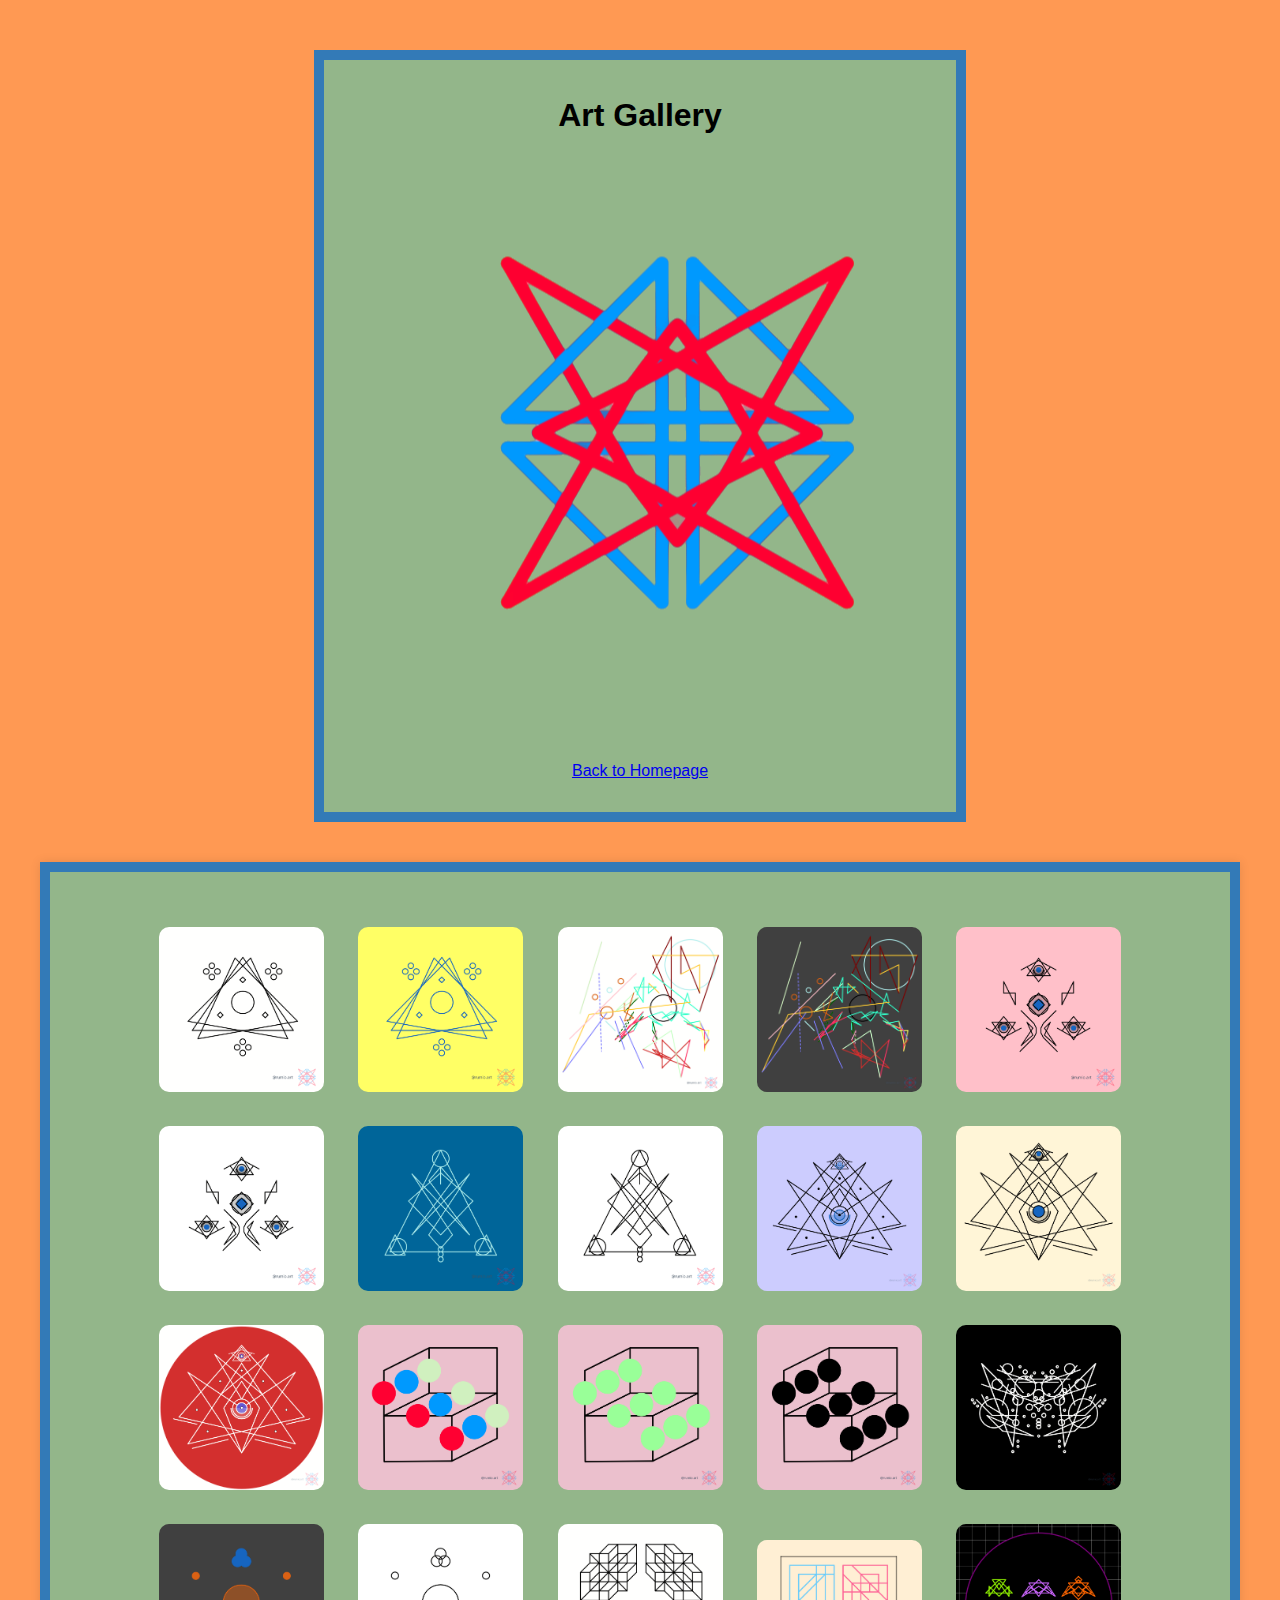
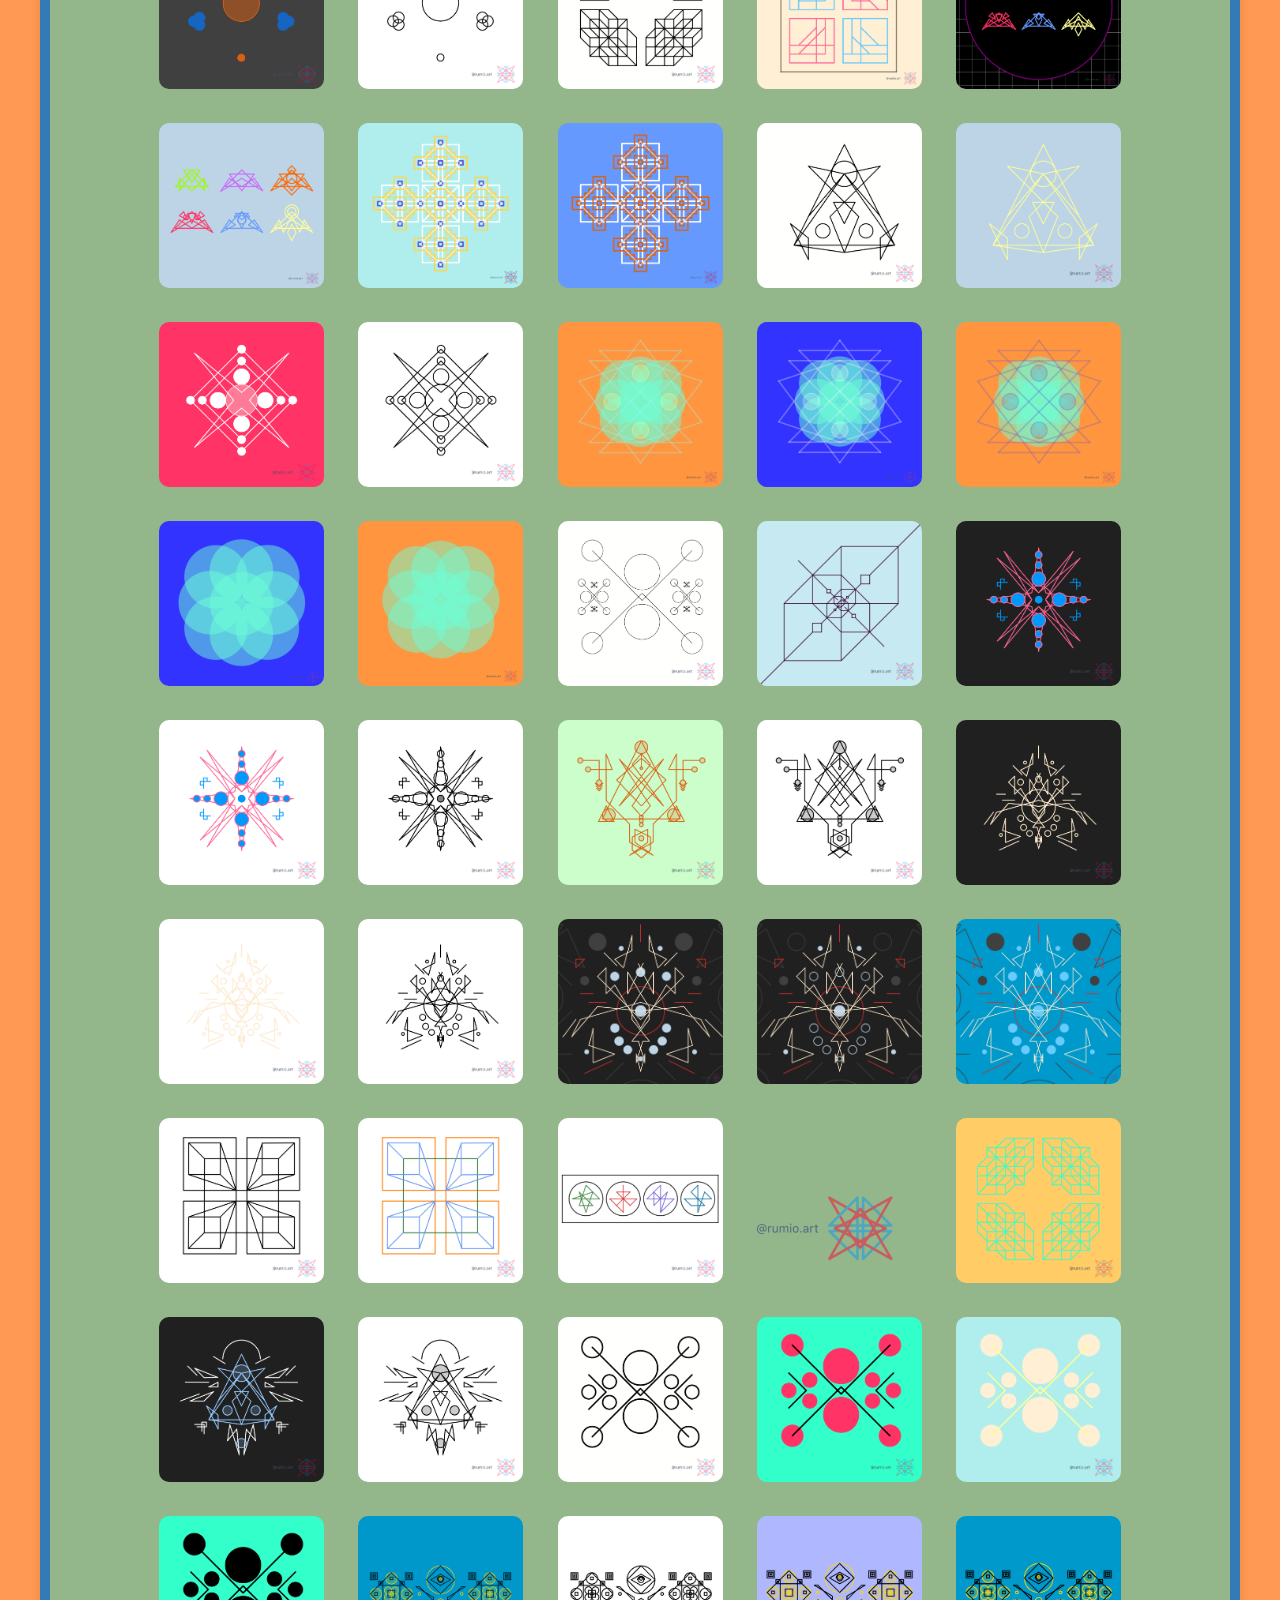
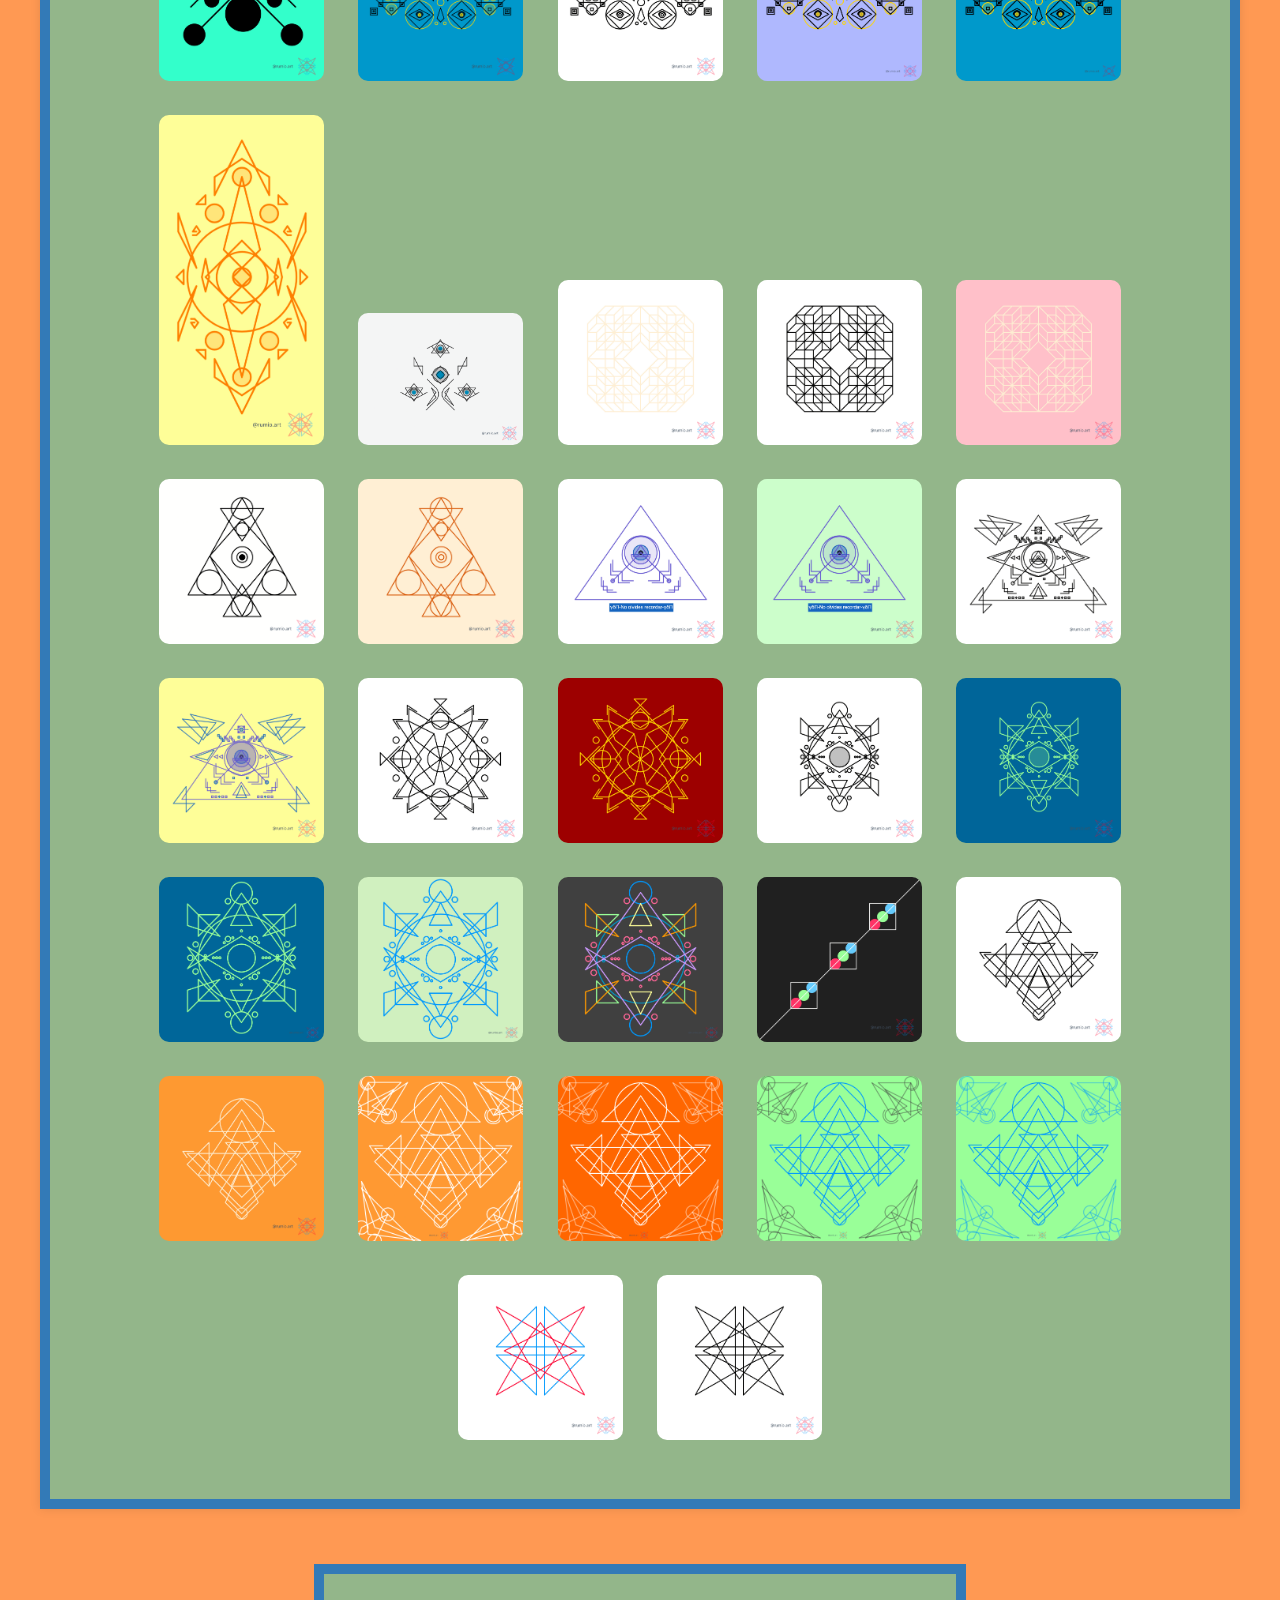
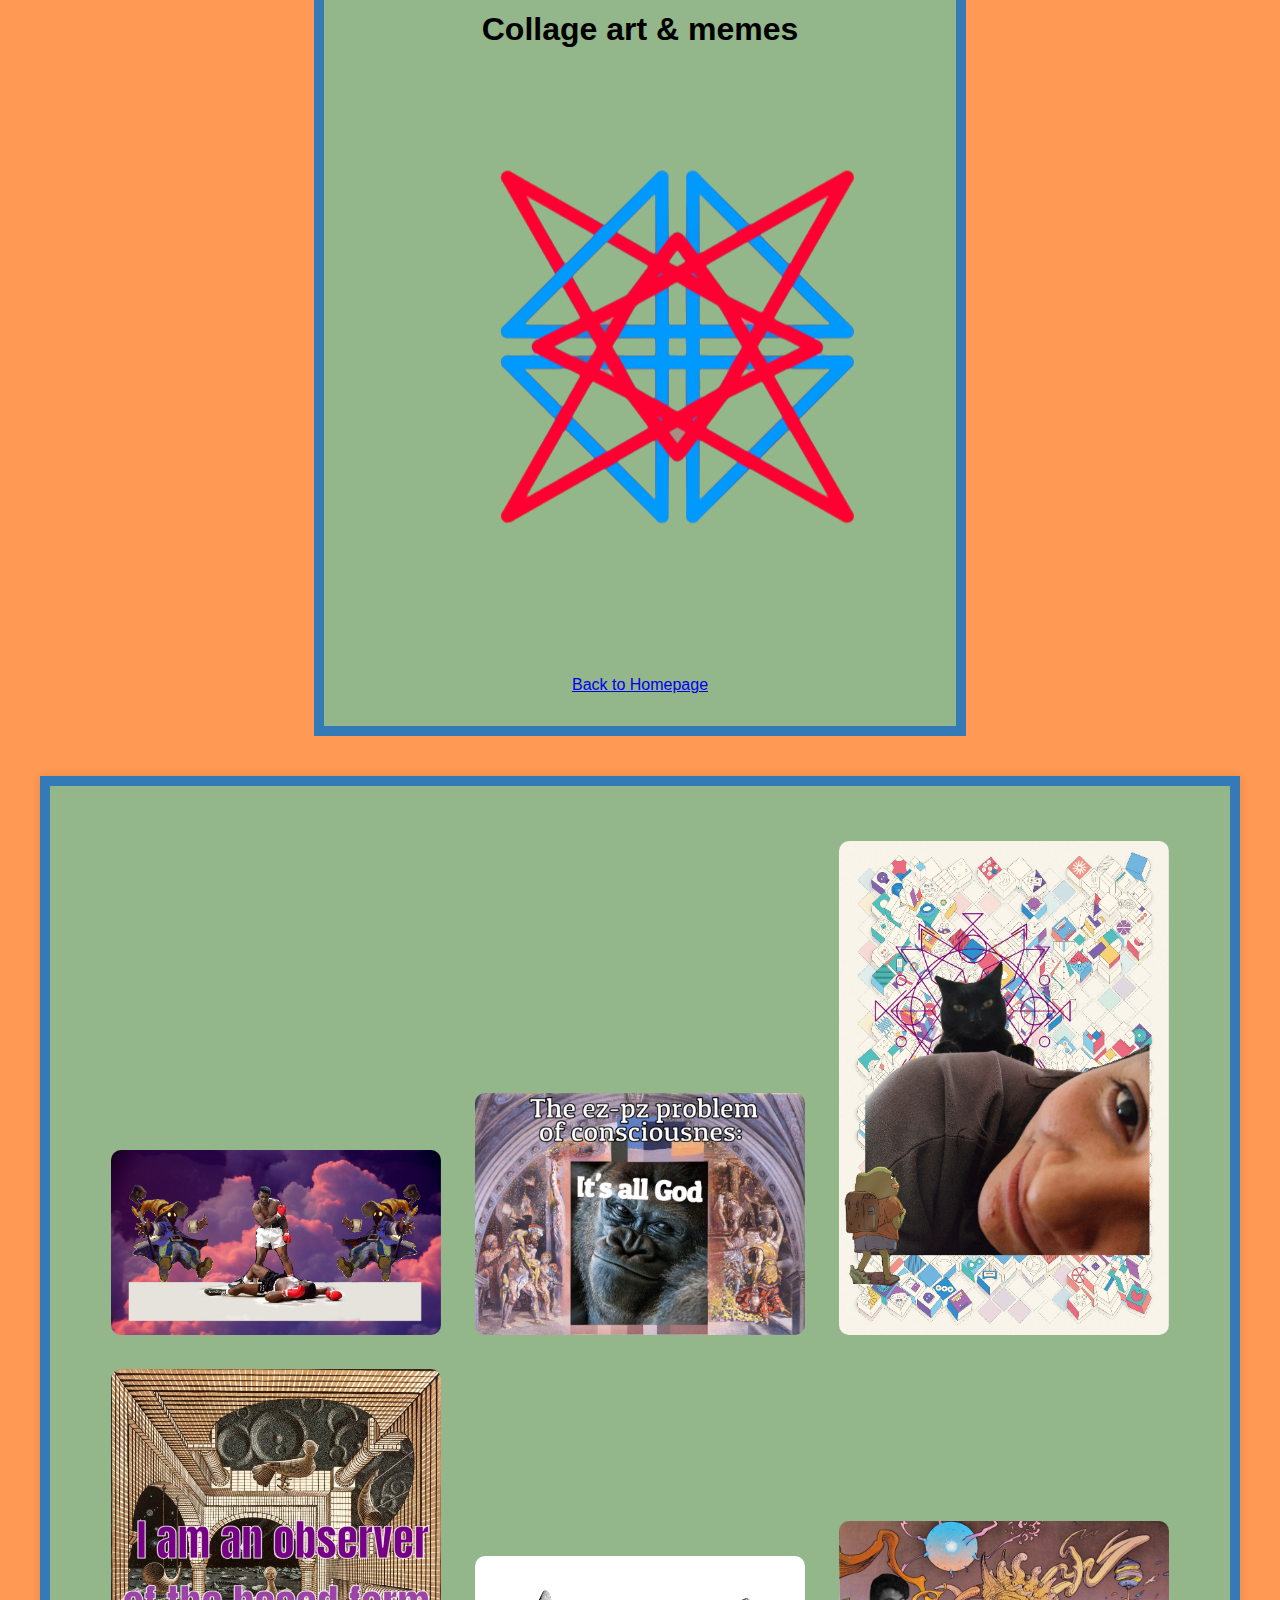
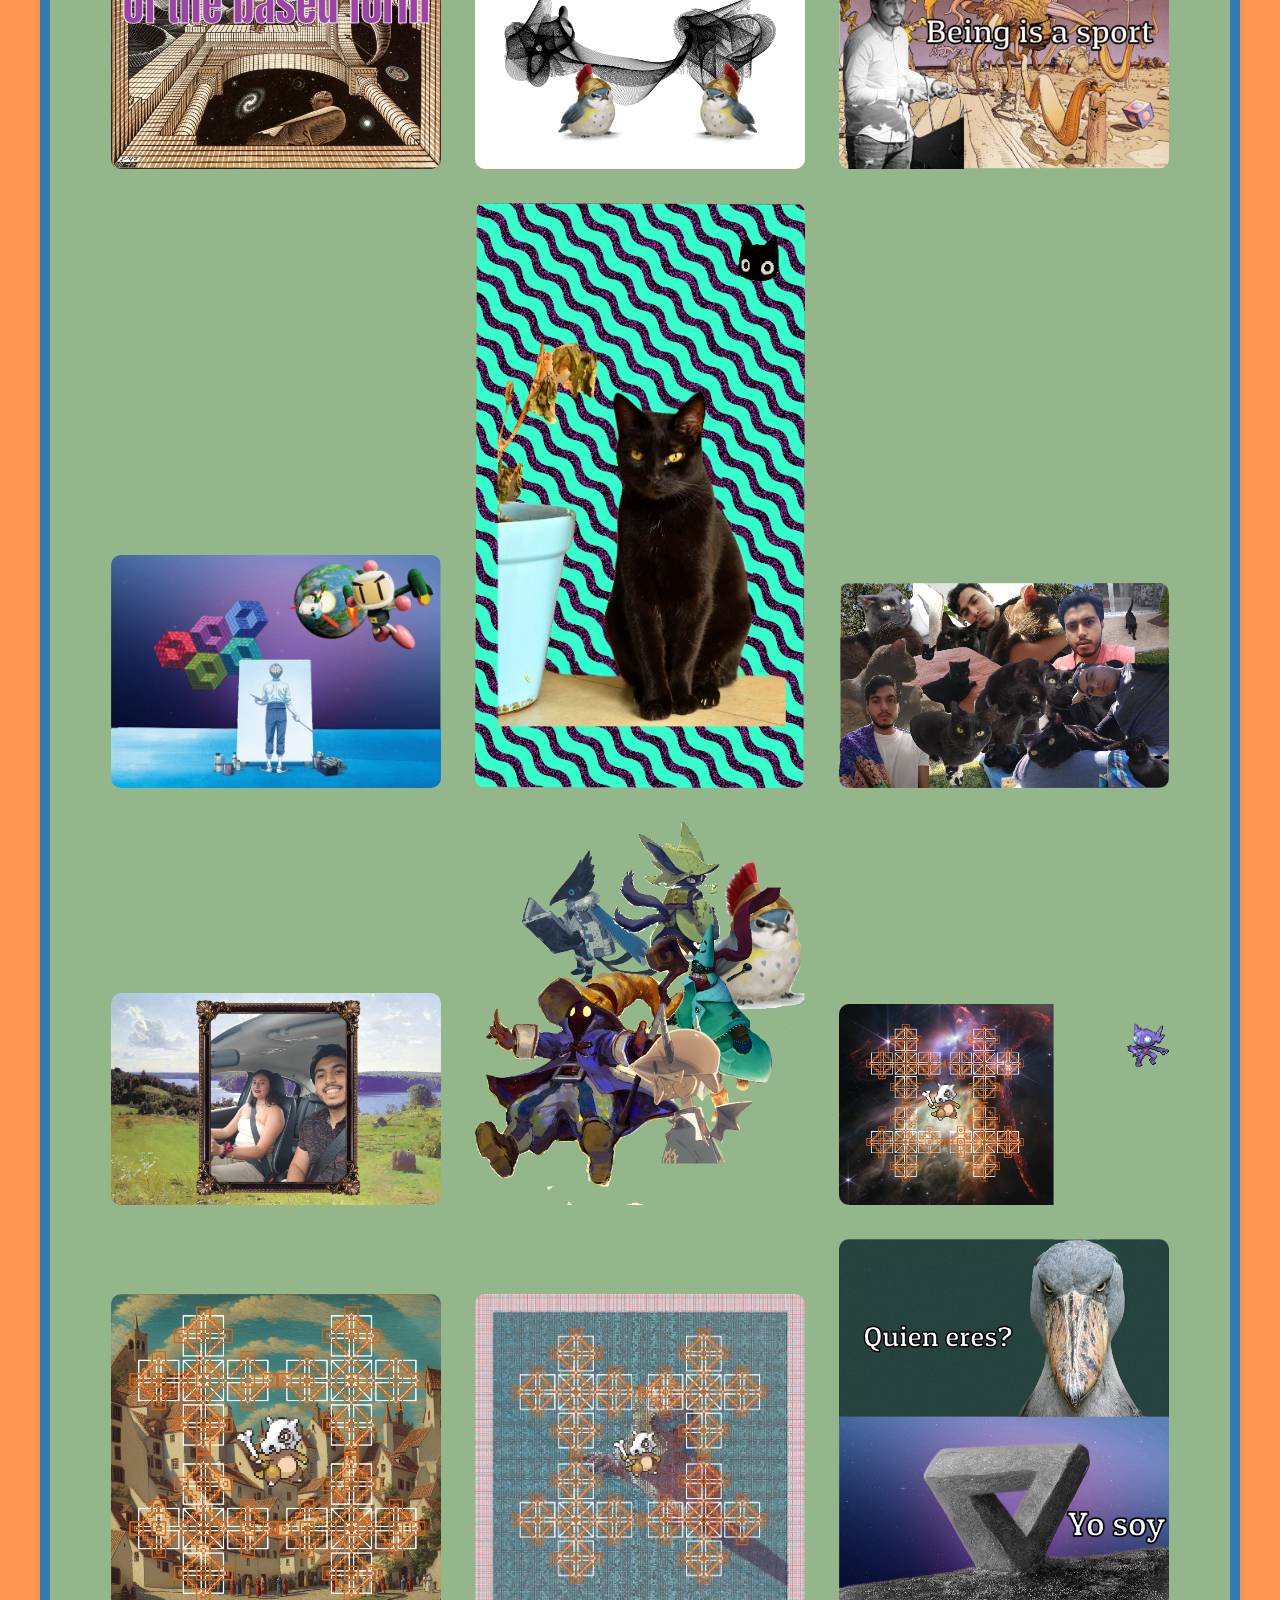
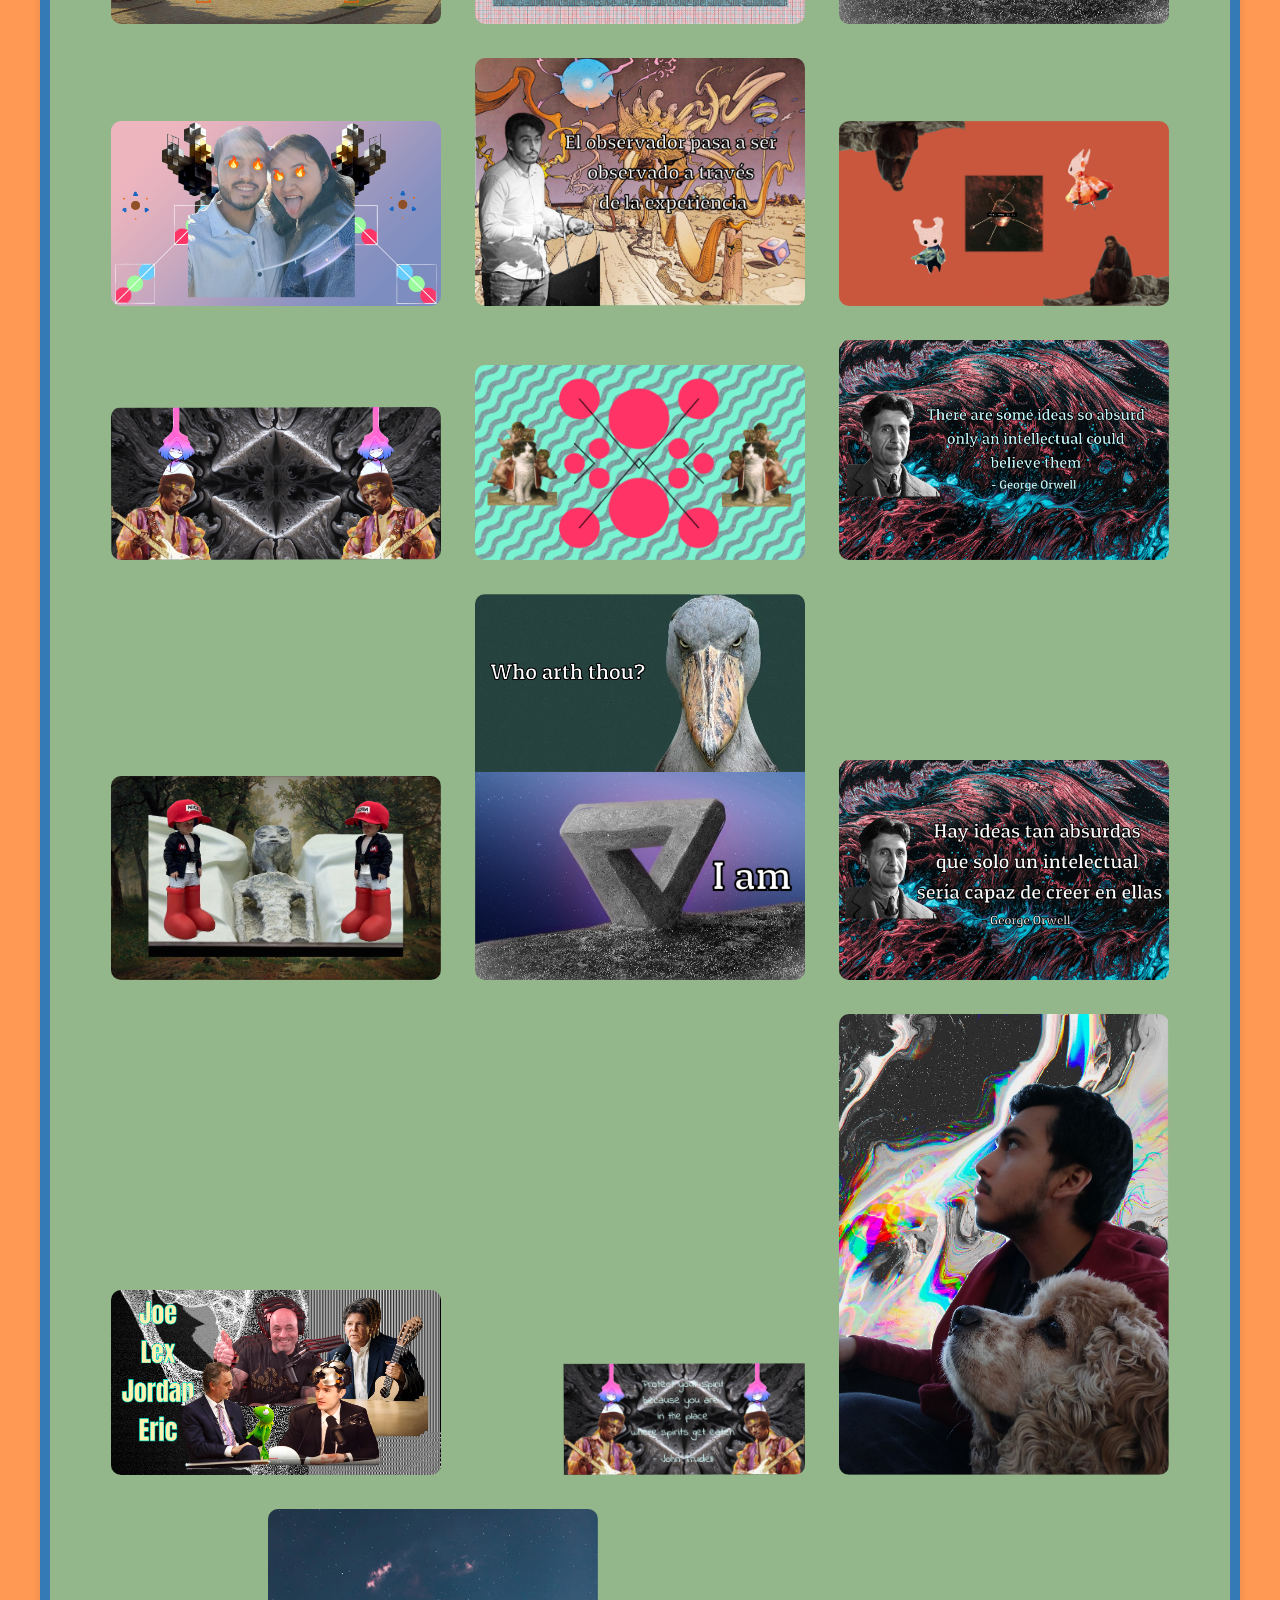
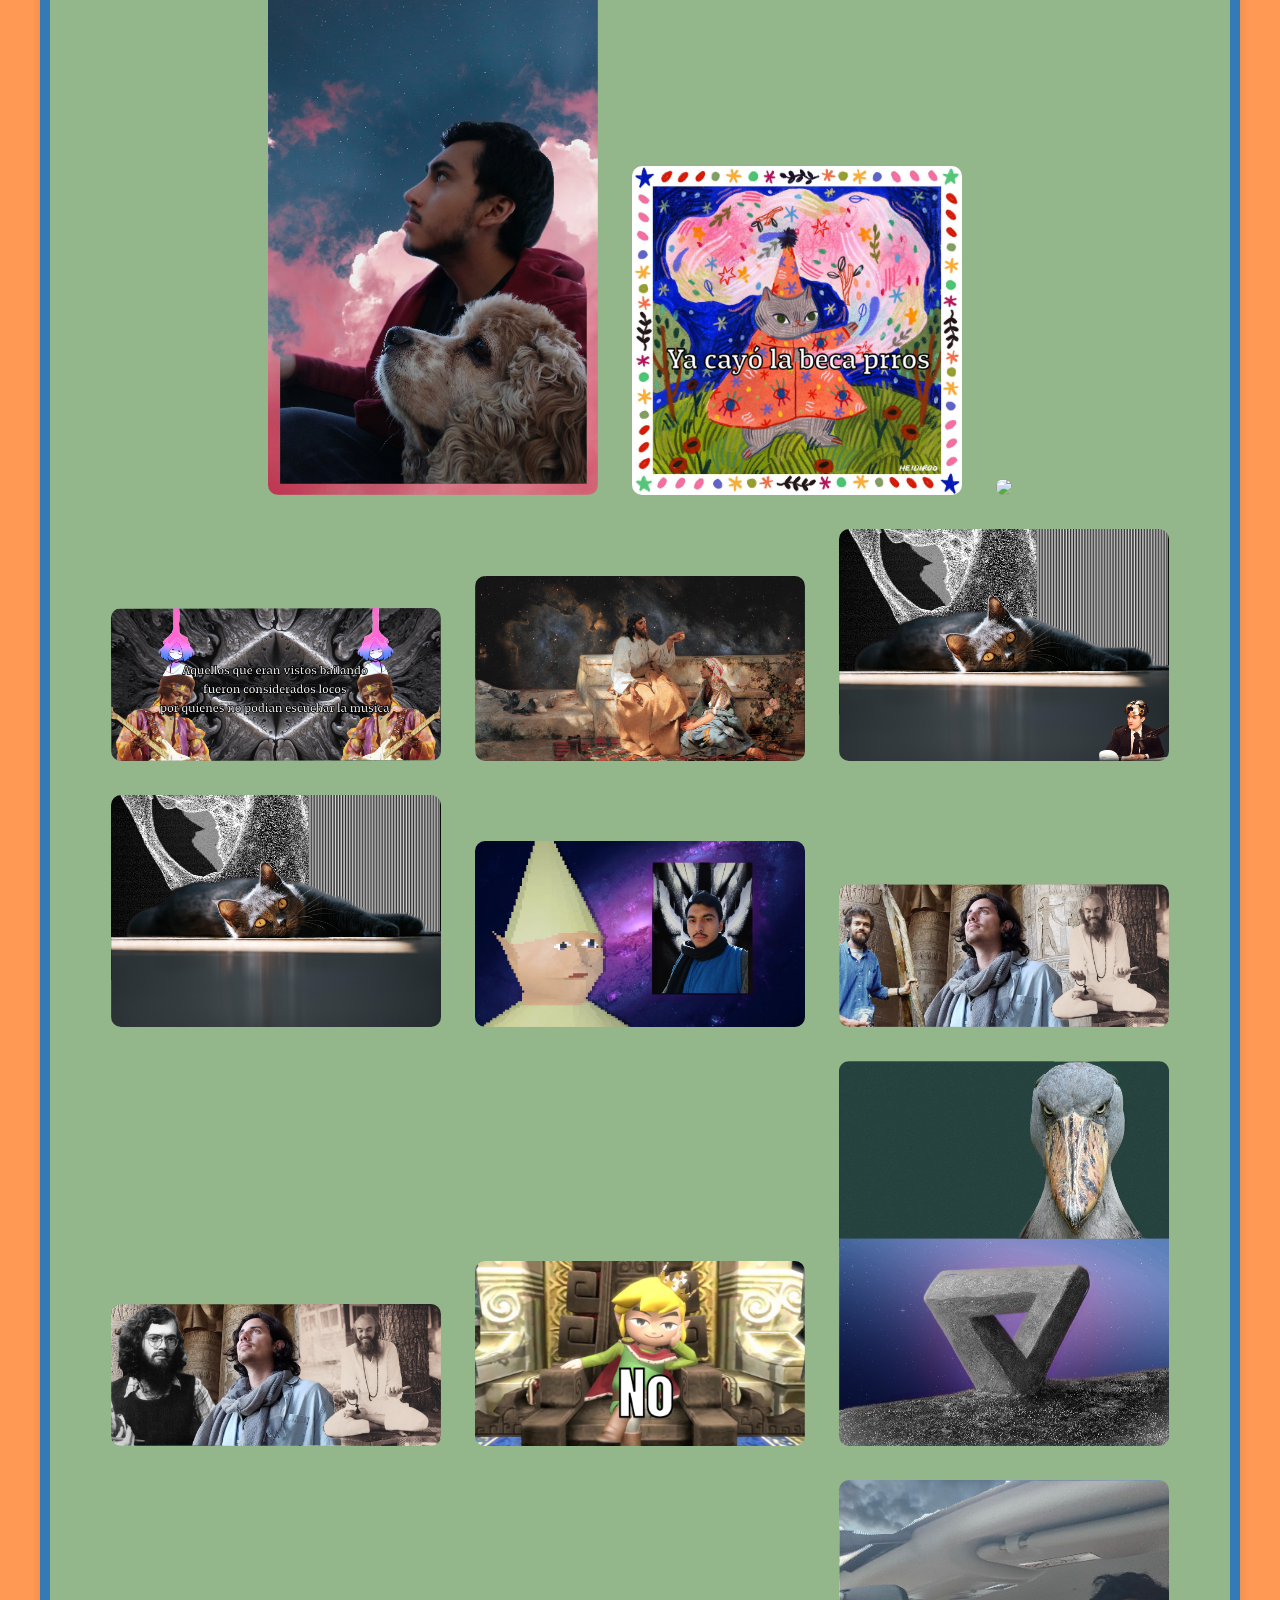
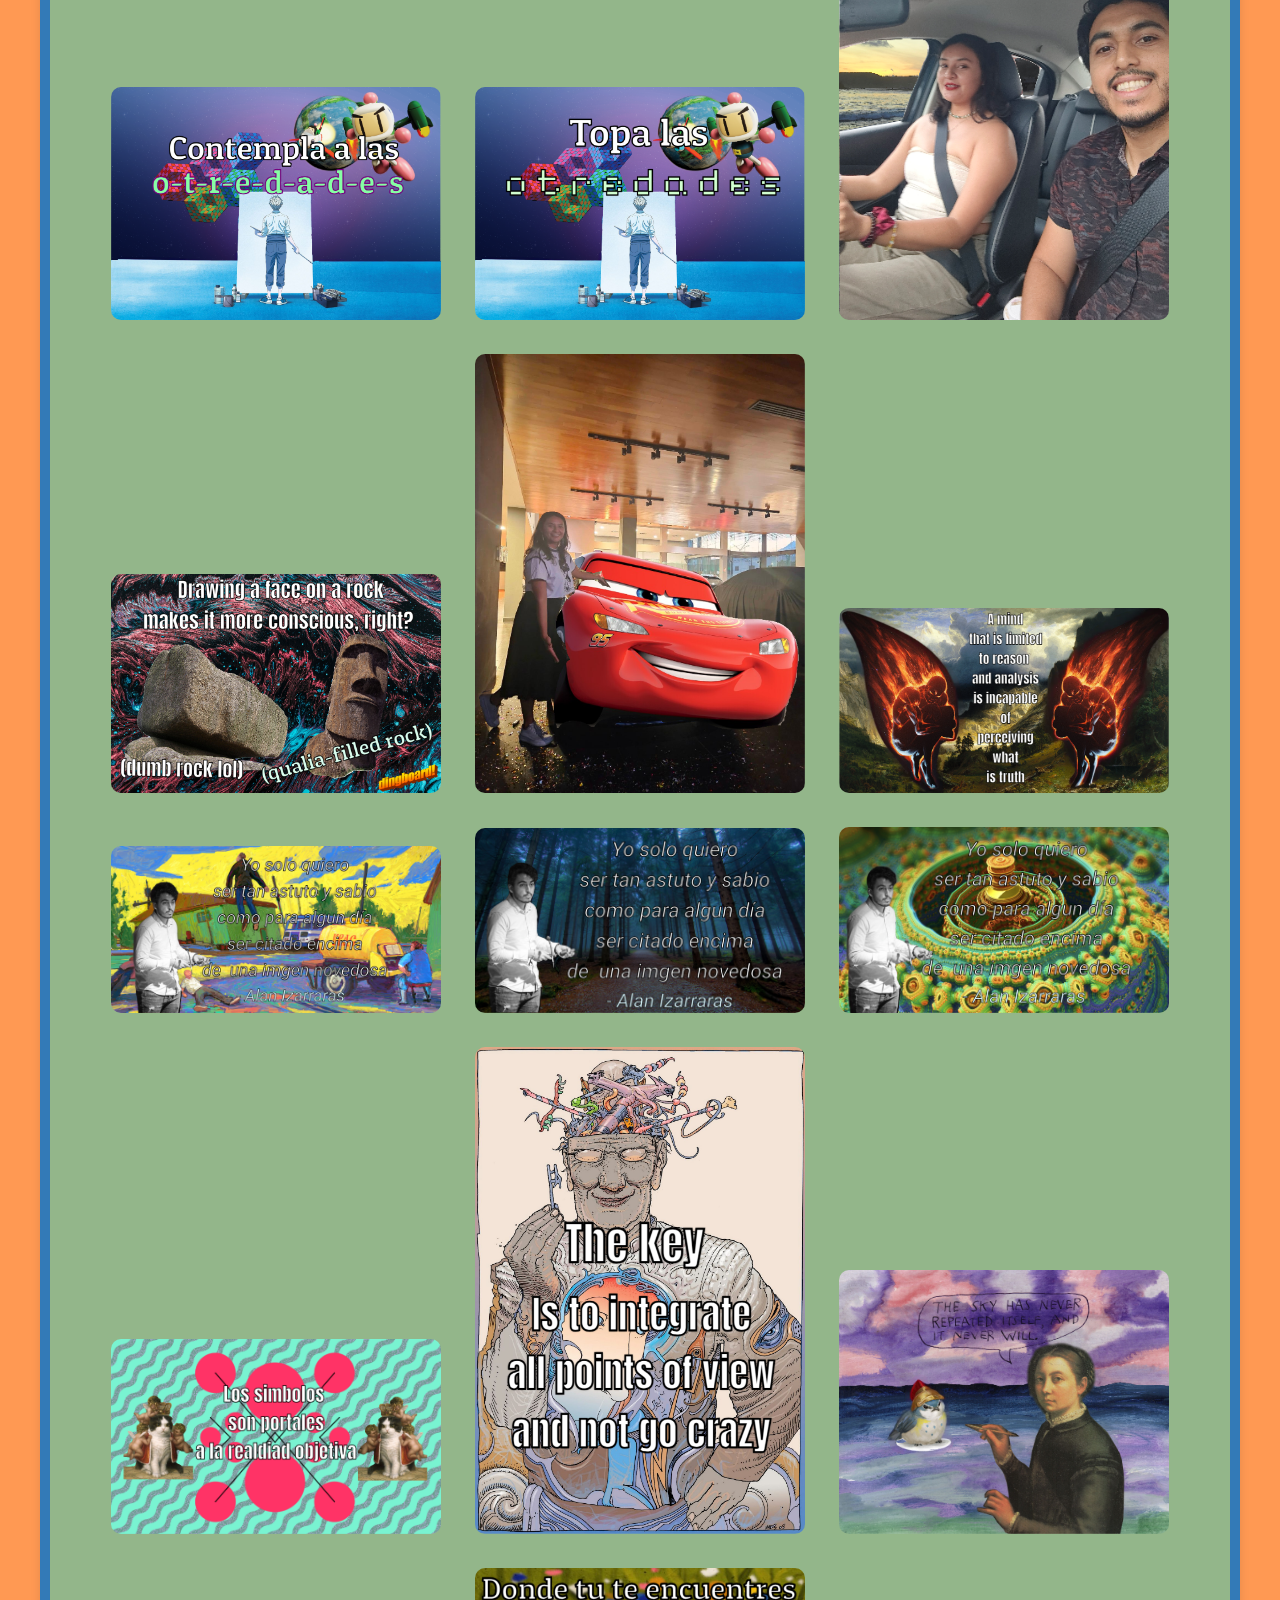
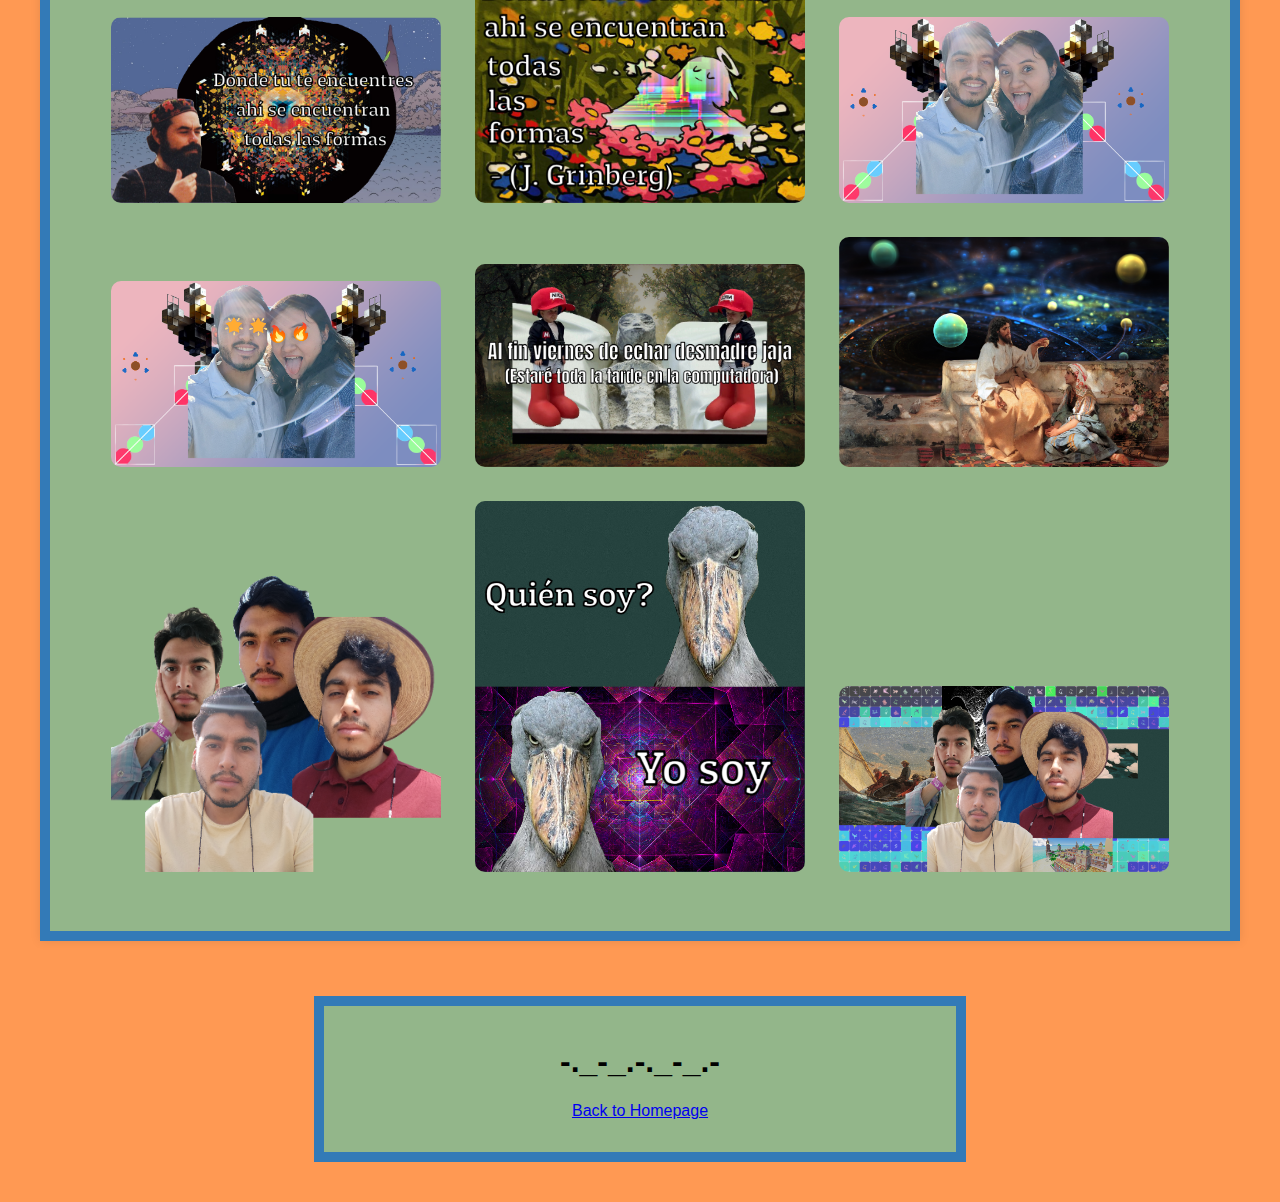
==== commit 031a2da1: "added logo" ====
--- a/art/original.html
+++ b/art/original.html
@@ -8,11 +8,11 @@
 </head>
 <body>
 	<header>
-		<h1>Art Gallery</h1>
+		<h1>Art Gallery <img class="logo" src="../logo_colorful.png"></h1>
 		<p class="back-link"><a href="../index.html">Back to Homepage</a></p>
 	</header>
 	<main>
-		<section id="art-section">
+		<section id="geometric-section">
 			<div class="art-container">
 				<img src="geogebra_cuadrado/333_blanco.png" >
 				<img src="geogebra_cuadrado/333_color.png" >
@@ -104,10 +104,10 @@
 			</div>
 		</section>
 		<header>
-			<h1>Collage art</h1>
+			<h1>Collage art & memes <img class="logo" src="../logo_colorful.png"></h1>
 				<p class="back-link"><a href="../index.html">Back to Homepage</a></p>
 			</header>
-		<section id="art-section">
+		<section id="collage-section">
 			<div class="art-container-two">
 				<img src="collage/Ali.png">
 				<img src="collage/all_god.png">
